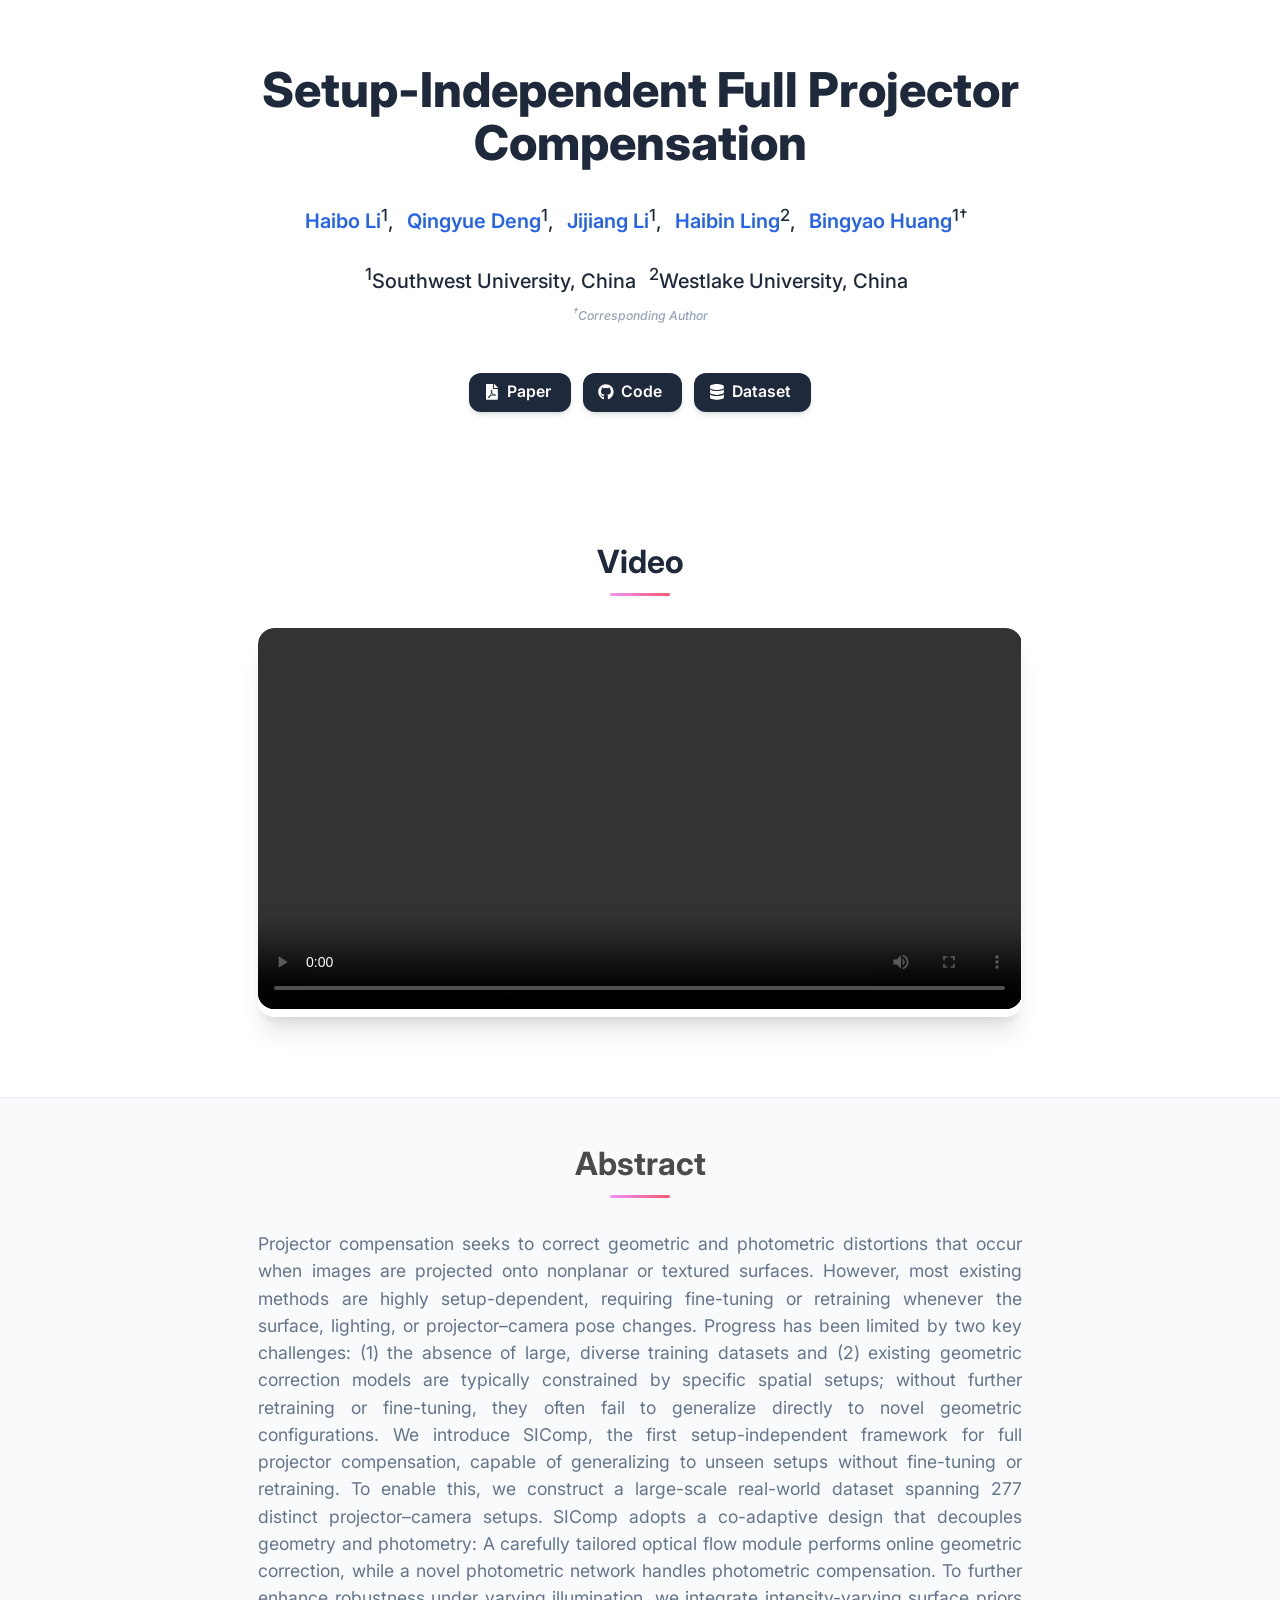
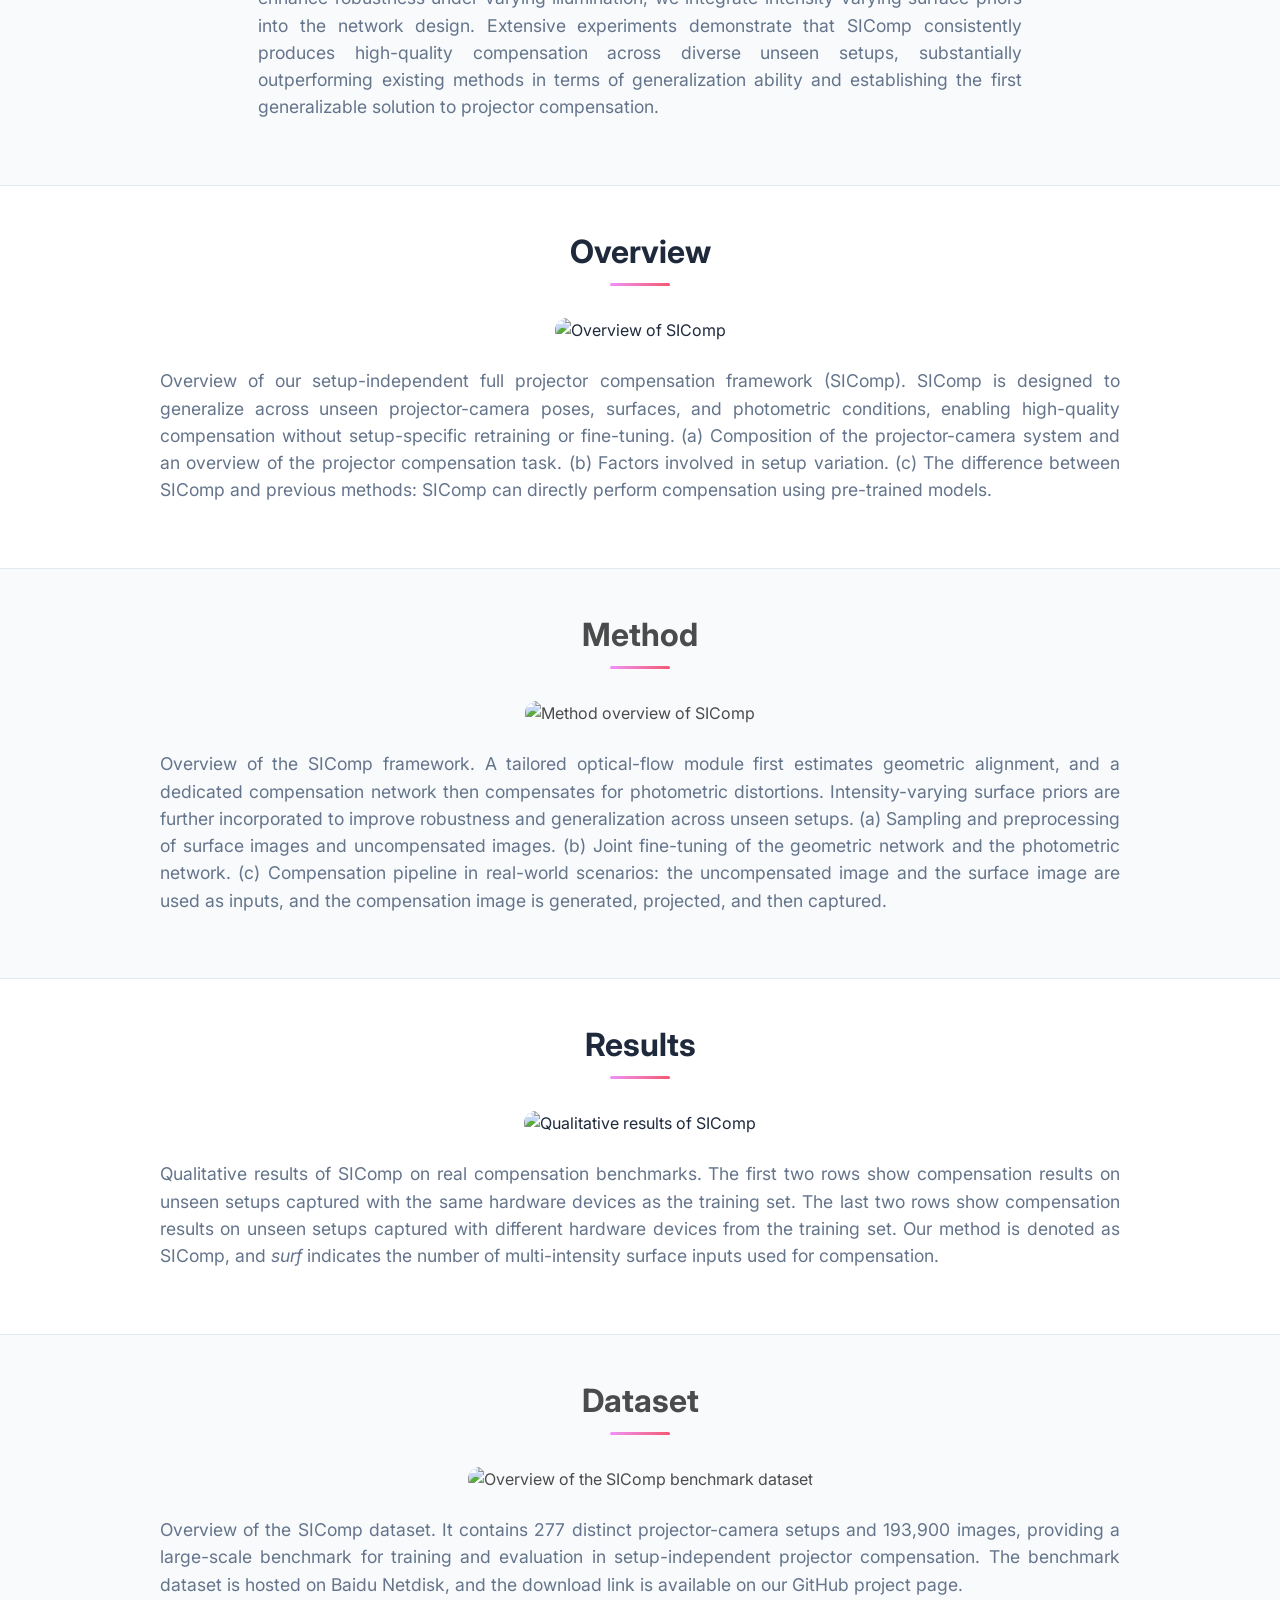
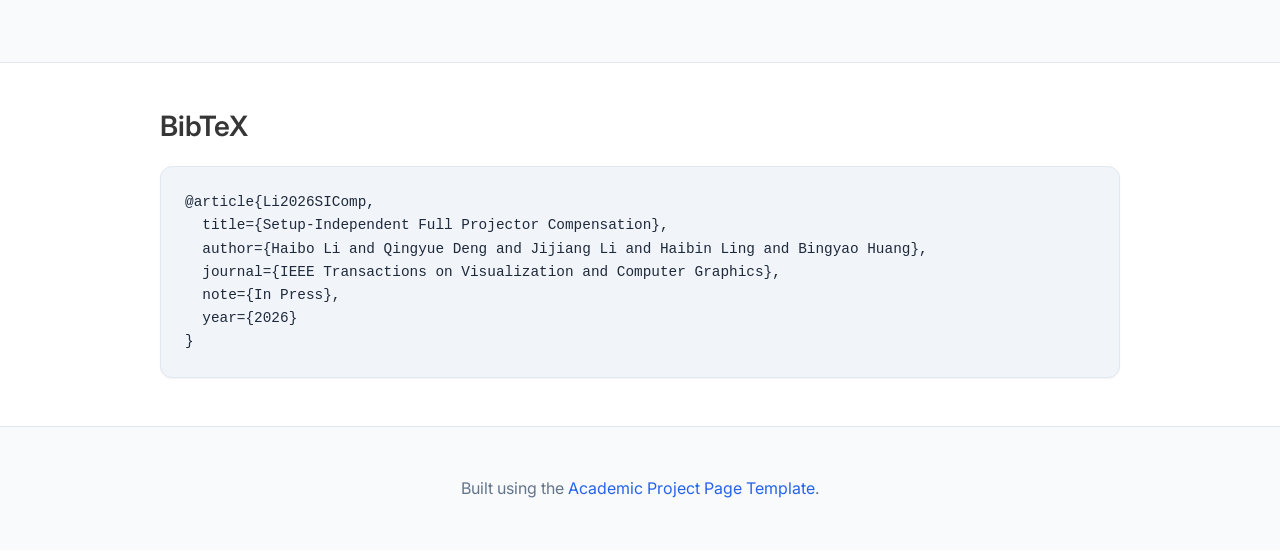
==== index.html @ 4dae4cf2 "Upload a video" ====
<!DOCTYPE html>
<html lang="en">
<head>
  <meta charset="utf-8">
  <meta name="viewport" content="width=device-width, initial-scale=1">
  <title>Setup-Independent Full Projector Compensation</title>
  
  <link rel="stylesheet" href="static/css/bulma.min.css">
  <link rel="stylesheet" href="static/css/index.css">
  <link rel="stylesheet" href="https://cdn.jsdelivr.net/gh/jpswalsh/academicons@1/css/academicons.min.css">
  <link href="https://fonts.googleapis.com/css2?family=Inter:wght@400;500;600;700;800&display=swap" rel="stylesheet">
  
  <script defer src="static/js/fontawesome.all.min.js"></script>
</head>
<body>

  <section class="hero">
    <div class="hero-body">
      <div class="container is-max-desktop">
        <div class="columns is-centered">
          <div class="column has-text-centered">
            <h1 class="title is-1 publication-title">Setup-Independent Full Projector Compensation</h1>
            
            <div class="is-size-5 publication-authors">
              <span class="author-block">
                <a href="https://orcid.org/0009-0006-9201-104X" target="_blank">Haibo Li</a><sup>1</sup>,
              </span>
              <span class="author-block">
                <a href="https://realqingyue.github.io/" target="_blank">Qingyue Deng</a><sup>1</sup>,
              </span>
              <span class="author-block">
                <a href="https://jijiangli.github.io/" target="_blank">Jijiang Li</a><sup>1</sup>,
              </span>
              <span class="author-block">
                <a href="https://haibinling.github.io/" target="_blank">Haibin Ling</a><sup>2</sup>,
              </span>
              <span class="author-block">
                <a href="https://bingyaohuang.github.io/" target="_blank">Bingyao Huang</a><sup>1†</sup>
              </span>
            </div>

            <div class="is-size-5 publication-authors">
              <span class="author-block"><sup>1</sup>Southwest University, China</span>
              <span class="author-block"><sup>2</sup>Westlake University, China</span>
              <span class="eql-cntrb"><small><br><sup>†</sup>Corresponding Author</small></span>
            </div>

            <div class="column has-text-centered">
              <div class="publication-links">
                <span class="link-block">
                  <a href="javascript:void(0)" class="external-link button is-normal is-rounded is-dark">
                    <span class="icon"><i class="fas fa-file-pdf"></i></span>
                    <span>Paper</span>
                  </a>
                </span>

                <span class="link-block">
                  <a href="https://github.com/hai-bo-li/SIComp" target="_blank" class="external-link button is-normal is-rounded is-dark">
                    <span class="icon"><i class="fab fa-github"></i></span>
                    <span>Code</span>
                  </a>
                </span>

                <span class="link-block">
                  <a href="https://pan.baidu.com/s/110cQsEBtPZjkQRMl1Yrnkw?pwd=1122" target="_blank" class="external-link button is-normal is-rounded is-dark">
                    <span class="icon"><i class="fas fa-database"></i></span>
                    <span>Dataset</span>
                  </a>
                </span>
              </div>
            </div>
          </div>
        </div>
      </div>
    </div>
  </section>

  <section class="section">
    <div class="container is-max-desktop">
      <div class="columns is-centered has-text-centered">
        <div class="column is-four-fifths">
          <h2 class="title is-3">Video</h2>
          <div class="publication-banner">
            <video controls playsinline preload="metadata">
              <source src="static/videos/Setup_Independent_Full_Projector_Compensation.mp4" type="video/mp4">
              Your browser does not support the video tag.
            </video>
          </div>
        </div>
      </div>
    </div>
  </section>

  <section class="section hero is-light">
    <div class="container is-max-desktop">
      <div class="columns is-centered has-text-centered">
        <div class="column is-four-fifths">
          <h2 class="title is-3">Abstract</h2>
          <div class="content has-text-justified">
            <p>
              Projector compensation seeks to correct geometric and photometric distortions that occur when images are projected onto nonplanar or textured surfaces. However, most existing methods are highly setup-dependent, requiring fine-tuning or retraining whenever the surface, lighting, or projector–camera pose changes. Progress has been limited by two key challenges: (1) the absence of large, diverse training datasets and (2) existing geometric correction models are typically constrained by specific spatial setups; without further retraining or fine-tuning, they often fail to generalize directly to novel geometric configurations. We introduce SIComp, the first setup-independent framework for full projector compensation, capable of generalizing to unseen setups without fine-tuning or retraining. To enable this, we construct a large-scale real-world dataset spanning 277 distinct projector–camera setups. SIComp adopts a co-adaptive design that decouples geometry and photometry: A carefully tailored optical flow module performs online geometric correction, while a novel photometric network handles photometric compensation. To further enhance robustness under varying illumination, we integrate intensity-varying surface priors into the network design. Extensive experiments demonstrate that SIComp consistently produces high-quality compensation across diverse unseen setups, substantially outperforming existing methods in terms of generalization ability and establishing the first generalizable solution to projector compensation.
            </p>
          </div>
        </div>
      </div>
    </div>
  </section>

  <section class="section">
    <div class="container is-max-desktop">
      <div class="columns is-centered has-text-centered">
        <div class="column is-full">
          <h2 class="title is-3">Overview</h2>
          <img src="static/images/teaser_01.png" alt="Overview of SIComp" style="width: 100%; height: auto; border-radius: 12px;">
          <div class="content has-text-justified" style="margin-top: 1.5rem;">
            <p>
              Overview of our setup-independent full projector compensation framework (SIComp). SIComp is designed to generalize across unseen projector-camera poses, surfaces, and photometric conditions, enabling high-quality compensation without setup-specific retraining or fine-tuning. (a) Composition of the projector-camera system and an overview of the projector compensation task. (b) Factors involved in setup variation. (c) The difference between SIComp and previous methods: SIComp can directly perform compensation using pre-trained models.
            </p>
          </div>
        </div>
      </div>
    </div>
  </section>

  <section class="section hero is-light">
    <div class="container is-max-desktop">
      <div class="columns is-centered has-text-centered">
        <div class="column is-full">
          <h2 class="title is-3">Method</h2>
          <img src="static/images/SIComp_01.png" alt="Method overview of SIComp" style="width: 100%; height: auto; border-radius: 12px;">
          <div class="content has-text-justified" style="margin-top: 1.5rem;">
            <p>
              Overview of the SIComp framework. A tailored optical-flow module first estimates geometric alignment, and a dedicated compensation network then compensates for photometric distortions. Intensity-varying surface priors are further incorporated to improve robustness and generalization across unseen setups. (a) Sampling and preprocessing of surface images and uncompensated images. (b) Joint fine-tuning of the geometric network and the photometric network. (c) Compensation pipeline in real-world scenarios: the uncompensated image and the surface image are used as inputs, and the compensation image is generated, projected, and then captured.
            </p>
          </div>
        </div>
      </div>
    </div>
  </section>

  <section class="section">
    <div class="container is-max-desktop">
      <div class="columns is-centered has-text-centered">
        <div class="column is-full">
          <h2 class="title is-3">Results</h2>
          <img src="static/images/real_compensation_results_01.png" alt="Qualitative results of SIComp" style="width: 100%; height: auto; border-radius: 12px;">
          <div class="content has-text-justified" style="margin-top: 1.5rem;">
            <p>
              Qualitative results of SIComp on real compensation benchmarks. The first two rows show compensation results on unseen setups captured with the same hardware devices as the training set. The last two rows show compensation results on unseen setups captured with different hardware devices from the training set. Our method is denoted as SIComp, and <em>surf</em> indicates the number of multi-intensity surface inputs used for compensation.
            </p>
          </div>
        </div>
      </div>
    </div>
  </section>

  <section class="section hero is-light">
    <div class="container is-max-desktop">
      <div class="columns is-centered has-text-centered">
        <div class="column is-full">
          <h2 class="title is-3">Dataset</h2>
          <img src="static/images/dataset_01.png" alt="Overview of the SIComp benchmark dataset" style="width: 100%; height: auto; border-radius: 12px;">
          <div class="content has-text-justified" style="margin-top: 1.5rem;">
            <p>
              Overview of the SIComp dataset. It contains 277 distinct projector-camera setups and 193,900 images, providing a large-scale benchmark for training and evaluation in setup-independent projector compensation. The benchmark dataset is hosted on Baidu Netdisk, and the download link is available on our GitHub project page.
            </p>
          </div>
        </div>
      </div>
    </div>
  </section>

  <section class="section" id="BibTeX">
    <div class="container is-max-desktop content">
      <h2 class="title">BibTeX</h2>
      <pre><code>@article{Li2026SIComp,
  title={Setup-Independent Full Projector Compensation},
  author={Haibo Li and Qingyue Deng and Jijiang Li and Haibin Ling and Bingyao Huang},
  journal={IEEE Transactions on Visualization and Computer Graphics},
  note={In Press},
  year={2026}
}</code></pre>
    </div>
  </section>

  <footer class="footer">
    <div class="container">
      <div class="content has-text-centered">
        <p>Built using the <a href="https://github.com/eliahuhorwitz/Academic-project-page-template">Academic Project Page Template</a>.</p>
      </div>
    </div>
  </footer>

</body>
</html>
---- static/css/index.css ----
/* Modern CSS Variables for consistent theming */
:root {
  --primary-color: #2563eb;
  --primary-hover: #1d4ed8;
  --secondary-color: #64748b;
  --accent-color: #0ea5e9;
  --text-primary: #1e293b;
  --text-secondary: #64748b;
  --text-light: #94a3b8;
  --background-primary: #ffffff;
  --background-secondary: #f8fafc;
  --background-accent: #f1f5f9;
  --border-color: #e2e8f0;
  --shadow-sm: 0 1px 2px 0 rgb(0 0 0 / 0.05);
  --shadow-md: 0 4px 6px -1px rgb(0 0 0 / 0.1), 0 2px 4px -2px rgb(0 0 0 / 0.1);
  --shadow-lg: 0 10px 15px -3px rgb(0 0 0 / 0.1), 0 4px 6px -4px rgb(0 0 0 / 0.1);
  --shadow-xl: 0 20px 25px -5px rgb(0 0 0 / 0.1), 0 8px 10px -6px rgb(0 0 0 / 0.1);
  --gradient-primary: linear-gradient(135deg, #667eea 0%, #764ba2 100%);
  --gradient-accent: linear-gradient(135deg, #f093fb 0%, #f5576c 100%);
  --gradient-subtle: linear-gradient(135deg, #ffecd2 0%, #fcb69f 100%);
  --border-radius: 12px;
  --border-radius-lg: 16px;
  --transition: all 0.3s cubic-bezier(0.4, 0, 0.2, 1);
}

/* Smooth scrolling for better UX */
html {
  scroll-behavior: smooth;
}

body {
  font-family: 'Inter', 'Segoe UI', -apple-system, BlinkMacSystemFont, sans-serif;
  color: var(--text-primary);
  line-height: 1.6;
  font-size: 16px;
  background-color: var(--background-primary);
  -webkit-font-smoothing: antialiased;
  -moz-osx-font-smoothing: grayscale;
}


/* Modern Button Styles */
.button {
  border-radius: var(--border-radius) !important;
  font-weight: 600 !important;
  transition: var(--transition) !important;
  border: 2px solid transparent !important;
  position: relative;
  overflow: hidden;
}

.button.is-dark {
  background: var(--text-primary) !important;
  border: none !important;
  color: white !important;
  box-shadow: var(--shadow-md);
}

.button.is-dark:hover {
  transform: translateY(-2px);
  box-shadow: var(--shadow-lg);
  background: var(--primary-color) !important;
}

.button.is-dark:active {
  transform: translateY(0);
  box-shadow: var(--shadow-md);
}

.footer .icon-link {
    font-size: 25px;
    color: var(--text-secondary);
    transition: var(--transition);
}

.footer .icon-link:hover {
    color: var(--primary-color);
    transform: translateY(-2px);
}

.link-block a {
    margin: 8px 4px;
}

.dnerf {
  font-variant: small-caps;
}


/* Hero Section Modernization */
.hero {
  position: relative;
  overflow: hidden;
}

.hero.is-light {
  background: var(--background-secondary);
  border-top: 1px solid var(--border-color);
  border-bottom: 1px solid var(--border-color);
}

.hero-body {
  padding: 4rem 1.5rem;
}

.teaser .hero-body {
  padding-top: 2rem;
  padding-bottom: 4rem;
}

.teaser {
  font-family: 'Inter', sans-serif;
}


/* Publication Content Styling */
.publication-title {
    font-family: 'Inter', sans-serif !important;
    font-weight: 800 !important;
    color: var(--text-primary) !important;
    margin-bottom: 2rem !important;
    line-height: 1.1 !important;
}

.publication-banner {
  max-height: 70vh;
  border-radius: var(--border-radius-lg);
  overflow: hidden;
  box-shadow: var(--shadow-xl);
  margin: 2rem 0;
}

.publication-banner video {
  position: relative;
  left: auto;
  top: auto;
  transform: none;
  object-fit: cover;
  width: 100%;
  height: 100%;
  border-radius: var(--border-radius-lg);
}

.publication-header .hero-body {
  padding: 6rem 1.5rem 4rem;
}

.publication-authors {
    font-family: 'Inter', sans-serif !important;
    font-weight: 500;
    margin-bottom: 1.5rem;
}

.publication-venue {
    color: var(--text-secondary);
    width: fit-content;
    font-weight: 600;
    background: var(--background-accent);
    padding: 0.5rem 1rem;
    border-radius: var(--border-radius);
    margin-top: 1rem;
    display: inline-block;
}

.publication-awards {
    color: #ef4444;
    width: fit-content;
    font-weight: 700;
    background: linear-gradient(135deg, #fef2f2, #fee2e2);
    padding: 0.5rem 1rem;
    border-radius: var(--border-radius);
    border-left: 4px solid #ef4444;
    margin-top: 1rem;
}

.publication-authors a {
   color: var(--primary-color) !important;
   text-decoration: none;
   font-weight: 600;
   transition: var(--transition);
   position: relative;
}

.publication-authors a::after {
    content: '';
    position: absolute;
    width: 0;
    height: 2px;
    bottom: -2px;
    left: 0;
    background: var(--gradient-accent);
    transition: var(--transition);
}

.publication-authors a:hover::after {
    width: 100%;
}

.publication-authors a:hover {
    color: var(--primary-hover) !important;
}

.author-block {
  display: inline-block;
  margin-right: 0.5rem;
}

.publication-banner img {
  border-radius: var(--border-radius-lg);
  box-shadow: var(--shadow-lg);
  transition: var(--transition);
}

.publication-banner img:hover {
  transform: scale(1.02);
  box-shadow: var(--shadow-xl);
}

/* Modern Video and Carousel Styling */
.publication-video {
    position: relative;
    width: 100%;
    height: 0;
    padding-bottom: 56.25%;
    overflow: hidden;
    border-radius: var(--border-radius-lg) !important;
    box-shadow: var(--shadow-xl);
    transition: var(--transition);
}

.publication-video:hover {
    transform: translateY(-4px);
    box-shadow: var(--shadow-xl);
}

.publication-video iframe {
    position: absolute;
    top: 0;
    left: 0;
    width: 100%;
    height: 100%;
    border-radius: var(--border-radius-lg);
}

.publication-body img {
  border-radius: var(--border-radius);
  box-shadow: var(--shadow-md);
  transition: var(--transition);
}

.publication-body img:hover {
  transform: translateY(-2px);
  box-shadow: var(--shadow-lg);
}

.results-carousel {
  overflow: hidden;
  padding: 1rem 0;
}

.results-carousel .item {
  margin: 1rem;
  overflow: hidden;
  padding: 1.5rem;
  font-size: 0;
  background: var(--background-primary);
  border-radius: var(--border-radius-lg);
  box-shadow: var(--shadow-md);
  transition: var(--transition);
  border: 1px solid var(--border-color);
}

.results-carousel .item:hover {
  transform: translateY(-4px);
  box-shadow: var(--shadow-lg);
}

.results-carousel .item img,
.results-carousel video {
  margin: 0;
  border-radius: var(--border-radius);
  width: 100%;
  height: auto;
}

.results-carousel .subtitle {
  font-size: 1rem !important;
  color: var(--text-secondary);
  margin-top: 1rem;
  font-weight: 500;
}

/* Pagination and Misc Improvements */
.slider-pagination .slider-page {
  background: var(--primary-color);
  border-radius: 50%;
  transition: var(--transition);
}

.slider-pagination .slider-page.is-active {
  background: var(--primary-hover);
  transform: scale(1.2);
}

.eql-cntrb { 
  font-size: 0.875rem;
  color: var(--text-light);
  font-style: italic;
}

/* Section Titles */
.title.is-3 {
  font-family: 'Inter', sans-serif !important;
  font-weight: 700 !important;
  color: var(--text-primary);
  margin-bottom: 2rem !important;
  position: relative;
  padding-bottom: 1rem;
}

.title.is-3::after {
  content: '';
  position: absolute;
  bottom: 0;
  left: 50%;
  transform: translateX(-50%);
  width: 60px;
  height: 3px;
  background: var(--gradient-accent);
  border-radius: 2px;
}

/* Content Improvements */
.content.has-text-justified {
  font-size: 1.1rem;
  line-height: 1.55;
  color: var(--text-secondary);
}

.content.has-text-justified p {
  margin-bottom: 1rem;
}

/* Footer Improvements */
.footer {
  background: var(--background-secondary);
  border-top: 1px solid var(--border-color);
  padding: 3rem 1.5rem;
}

.footer .content {
  color: var(--text-secondary);
  line-height: 1.7;
}

.footer a {
  color: var(--primary-color);
  text-decoration: none;
  transition: var(--transition);
}

.footer a:hover {
  color: var(--primary-hover);
  text-decoration: underline;
}

/* BibTeX Styling */
pre {
  background: var(--background-accent) !important;
  border: 1px solid var(--border-color) !important;
  border-radius: var(--border-radius) !important;
  padding: 1.5rem !important;
  font-size: 0.9rem !important;
  overflow-x: auto;
  box-shadow: var(--shadow-sm);
}

code {
  background: var(--background-accent) !important;
  color: var(--text-primary) !important;
  font-family: 'SF Mono', 'Monaco', 'Cascadia Code', 'Roboto Mono', monospace !important;
}

/* BibTeX Section Improvements */
.bibtex-header {
  display: flex;
  justify-content: space-between;
  align-items: center;
  margin-bottom: 1rem;
}

.copy-bibtex-btn {
  background: var(--primary-color);
  color: white;
  border: none;
  border-radius: var(--border-radius);
  padding: 0.75rem 1rem;
  font-size: 0.9rem;
  font-weight: 600;
  cursor: pointer;
  transition: var(--transition);
  display: inline-flex;
  align-items: center;
  gap: 0.5rem;
}

.copy-bibtex-btn:hover {
  background: var(--primary-hover);
  transform: translateY(-2px);
  box-shadow: var(--shadow-md);
}

.copy-bibtex-btn.copied {
  background: #10b981;
}

.copy-bibtex-btn.copied .copy-text::after {
  content: "ied!";
}

/* Scroll to Top Button */
.scroll-to-top {
  position: fixed;
  bottom: 2rem;
  right: 2rem;
  width: 50px;
  height: 50px;
  background: var(--primary-color);
  color: white;
  border: none;
  border-radius: 50%;
  cursor: pointer;
  opacity: 0;
  visibility: hidden;
  transition: var(--transition);
  z-index: 999;
  display: flex;
  align-items: center;
  justify-content: center;
  font-size: 1.2rem;
  box-shadow: var(--shadow-lg);
}

.scroll-to-top:hover {
  background: var(--primary-hover);
  transform: translateY(-3px);
  box-shadow: var(--shadow-xl);
}

.scroll-to-top.visible {
  opacity: 1;
  visibility: visible;
}


/* More Works Dropdown */
.more-works-container {
  position: fixed;
  top: 2rem;
  right: 2rem;
  z-index: 1000;
}

.more-works-btn {
  background: var(--background-primary);
  color: var(--text-primary);
  border: 2px solid var(--border-color);
  border-radius: var(--border-radius-lg);
  padding: 0.75rem 1.25rem;
  font-weight: 600;
  font-size: 0.9rem;
  box-shadow: var(--shadow-md);
  transition: var(--transition);
  cursor: pointer;
  text-decoration: none;
  display: inline-flex;
  align-items: center;
  gap: 0.5rem;
  font-family: 'Inter', sans-serif;
}

.more-works-btn:hover {
  transform: translateY(-2px);
  box-shadow: var(--shadow-lg);
  background: var(--background-secondary);
  border-color: var(--primary-color);
}

.more-works-btn .dropdown-arrow {
  transition: var(--transition);
  font-size: 0.8rem;
}

.more-works-btn.active .dropdown-arrow {
  transform: rotate(180deg);
}

.more-works-dropdown {
  position: absolute;
  top: calc(100% + 0.5rem);
  right: 0;
  width: 400px;
  max-width: 90vw;
  background: var(--background-primary);
  border: 1px solid var(--border-color);
  border-radius: var(--border-radius-lg);
  box-shadow: var(--shadow-xl);
  opacity: 0;
  visibility: hidden;
  transform: translateY(-10px);
  transition: var(--transition);
  max-height: 70vh;
  overflow-y: auto;
}

.more-works-dropdown.show {
  opacity: 1;
  visibility: visible;
  transform: translateY(0);
}

.dropdown-header {
  display: flex;
  justify-content: space-between;
  align-items: center;
  padding: 1.5rem 1.5rem 1rem;
  border-bottom: 1px solid var(--border-color);
}

.dropdown-header h4 {
  margin: 0;
  font-size: 1.1rem;
  font-weight: 700;
  color: var(--text-primary);
}

.close-btn {
  background: none;
  border: none;
  color: var(--text-secondary);
  cursor: pointer;
  padding: 0.5rem;
  border-radius: var(--border-radius);
  transition: var(--transition);
}

.close-btn:hover {
  background: var(--background-accent);
  color: var(--text-primary);
}

.works-list {
  padding: 1rem;
}

.work-item {
  display: flex;
  align-items: flex-start;
  justify-content: space-between;
  padding: 1rem;
  border-radius: var(--border-radius);
  text-decoration: none;
  color: inherit;
  transition: var(--transition);
  margin-bottom: 0.5rem;
}

.work-item:hover {
  background: var(--background-accent);
  transform: translateX(4px);
}

.work-info h5 {
  margin: 0 0 0.5rem 0;
  font-size: 1rem;
  font-weight: 500;
  color: var(--text-primary);
}

.work-info p {
  margin: 0 0 0.5rem 0;
  font-size: 0.9rem;
  color: var(--text-secondary);
  line-height: 1.4;
}

.work-venue {
  font-size: 0.8rem;
  color: var(--text-light);
  font-style: italic;
}

.work-item .fas {
  color: var(--text-light);
  font-size: 0.9rem;
  margin-top: 0.2rem;
  flex-shrink: 0;
}


/* Mobile Responsive Improvements */
@media screen and (max-width: 768px) {
  .hero-body {
    padding: 2rem 1rem;
  }
  
  .publication-header .hero-body {
    padding: 3rem 1rem 2rem;
  }
  
  .publication-title {
    font-size: 2.5rem !important;
    line-height: 1.2 !important;
    margin-bottom: 1.5rem !important;
  }
  
  .publication-authors {
    font-size: 1rem !important;
  }
  
  .button {
    margin: 0.25rem !important;
    font-size: 0.875rem !important;
    padding: 0.75rem 1rem !important;
  }
  
  .more-works-container {
    bottom: 2rem;
    right: 1rem;
    top: auto;
  }
  
  .more-works-btn {
    padding: 0.6rem 1rem;
    font-size: 0.8rem;
  }
  
  .more-works-dropdown {
    width: calc(100vw - 2rem);
    right: -1rem;
    bottom: calc(100% + 0.5rem);
    top: auto;
  }
  
  .results-carousel .item {
    margin: 0.5rem;
    padding: 1rem;
  }
  
  .teaser .hero-body {
    padding: 1rem;
  }
  
  .content.has-text-justified {
    font-size: 1rem;
  }
}

@media screen and (max-width: 480px) {
  .publication-title {
    font-size: 2rem !important;
  }
  
  .hero-body {
    padding: 1.5rem 0.75rem;
  }
  
  .more-works-container {
    position: fixed;
    bottom: 2rem;
    right: 1rem;
    z-index: 1000;
  }
  
  .more-works-btn {
    padding: 0.5rem 0.75rem;
    font-size: 0.75rem;
  }
  
  .more-works-dropdown {
    position: absolute;
    bottom: calc(100% + 0.5rem);
    right: 0;
    width: calc(100vw - 2rem);
    max-width: 90vw;
  }
  
  .link-block {
    display: block;
    margin-bottom: 0.5rem;
  }
  
  .button {
    width: 100%;
    justify-content: center;
  }
}

/* Tablet Responsive */
@media screen and (min-width: 769px) and (max-width: 1024px) {
  .hero-body {
    padding: 3rem 2rem;
  }
  
  .publication-header .hero-body {
    padding: 4rem 2rem 3rem;
  }
}

/* Animation for page load */
@keyframes fadeInUp {
  from {
    opacity: 0;
    transform: translateY(30px);
  }
  to {
    opacity: 1;
    transform: translateY(0);
  }
}

.hero, .section {
  animation: fadeInUp 0.6s ease-out;
}

/* Improved focus states for accessibility */
.button:focus,
.related-works-btn:focus,
a:focus {
  outline: 2px solid var(--primary-color);
  outline-offset: 2px;
}


/* Print styles */
@media print {
  .more-works-container {
    display: none;
  }
  
  .hero, .section {
    animation: none;
  }
  
  .button {
    background: transparent !important;
    color: var(--text-primary) !important;
    box-shadow: none !important;
  }
}
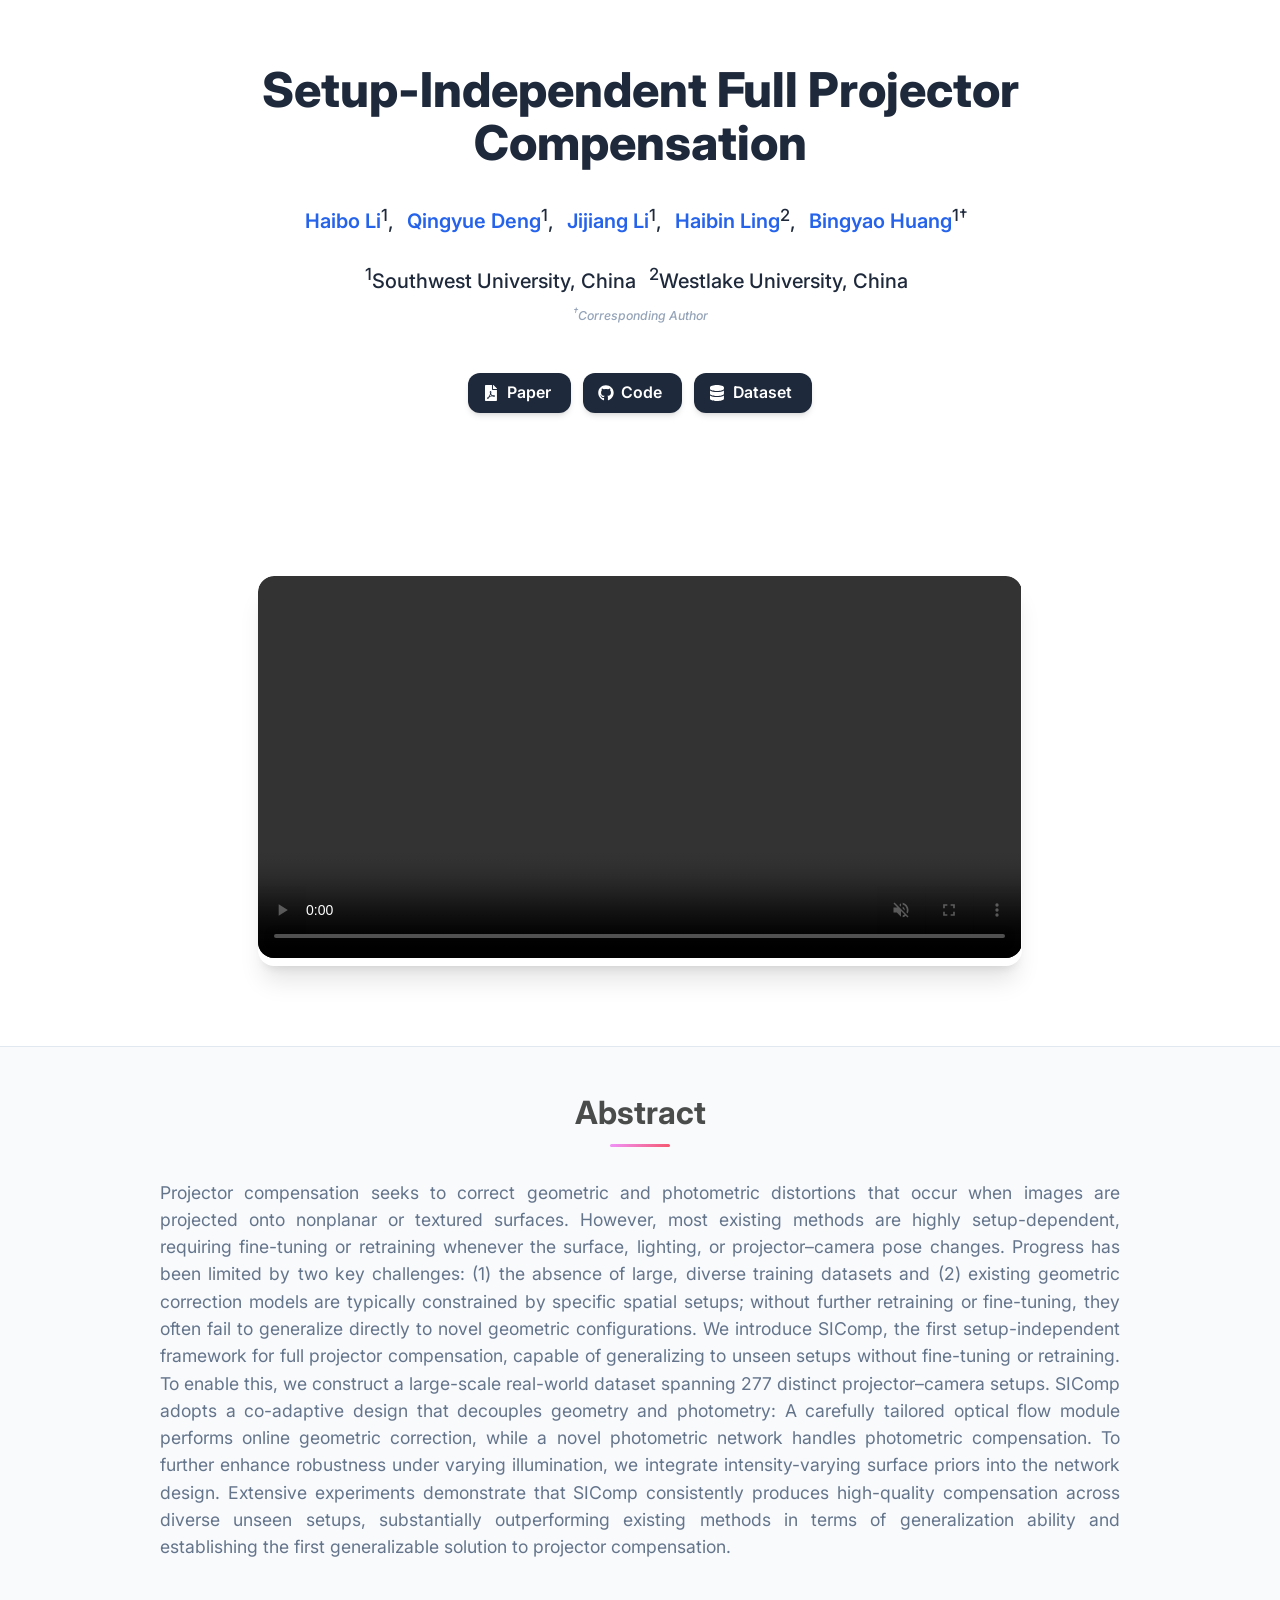
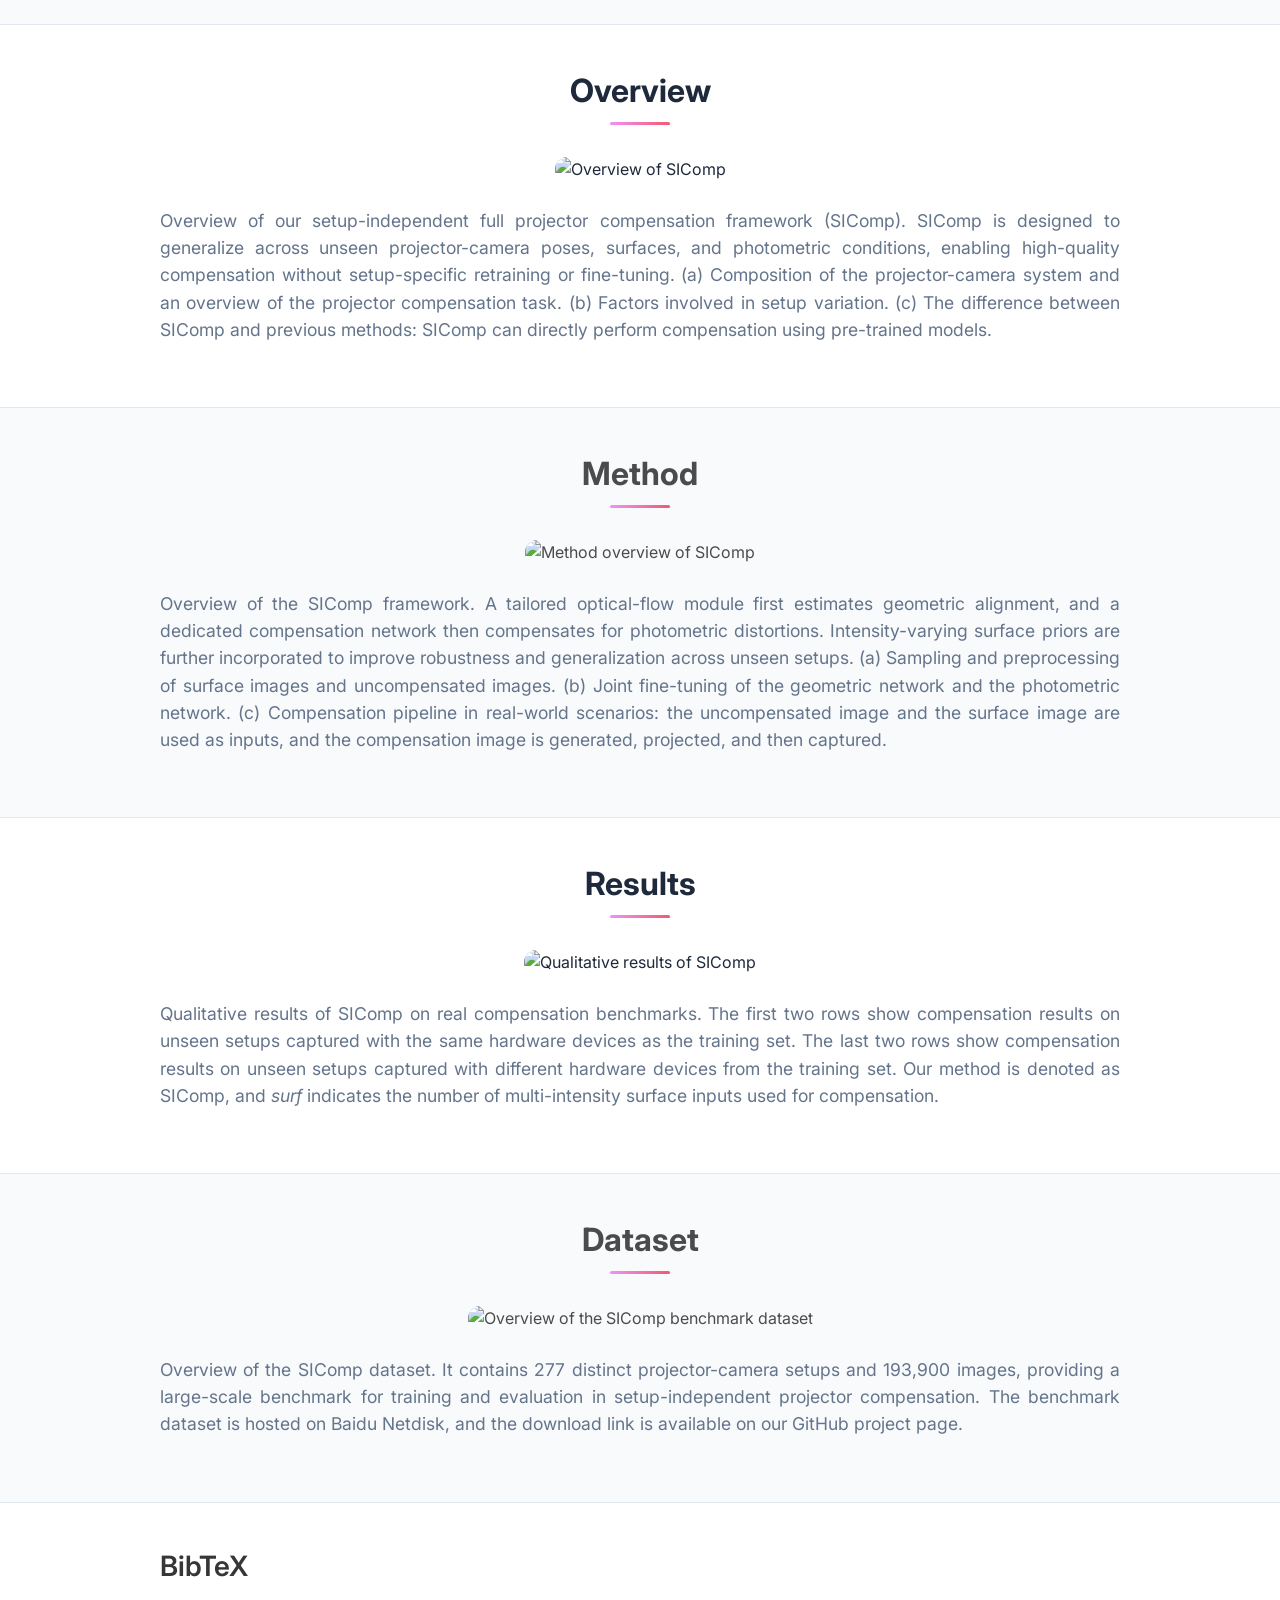
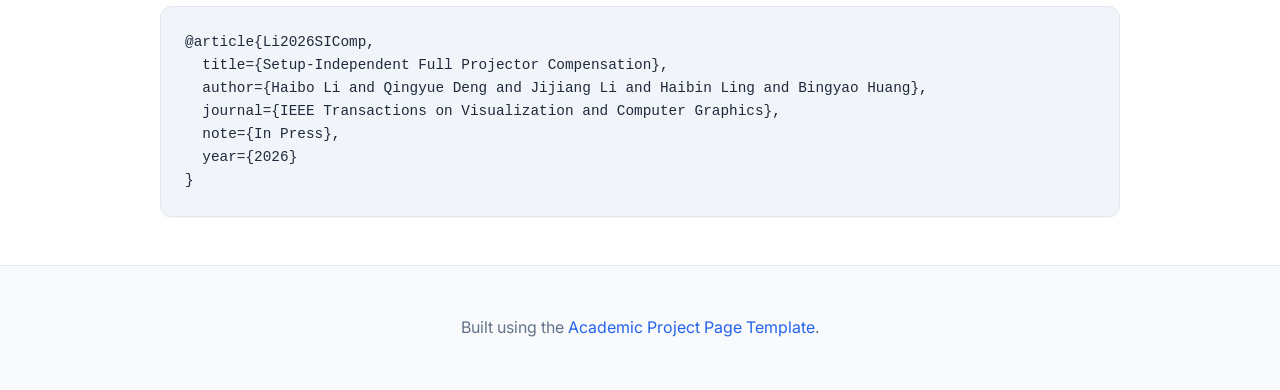
==== commit 8ec94afd: "Update index.html" ====
--- a/index.html
+++ b/index.html
@@ -79,9 +79,8 @@
     <div class="container is-max-desktop">
       <div class="columns is-centered has-text-centered">
         <div class="column is-four-fifths">
-          <h2 class="title is-3">Video</h2>
           <div class="publication-banner">
-            <video controls playsinline preload="metadata">
+            <video controls autoplay muted loop playsinline preload="metadata">
               <source src="static/videos/Setup_Independent_Full_Projector_Compensation.mp4" type="video/mp4">
               Your browser does not support the video tag.
             </video>
@@ -94,7 +93,7 @@
   <section class="section hero is-light">
     <div class="container is-max-desktop">
       <div class="columns is-centered has-text-centered">
-        <div class="column is-four-fifths">
+        <div class="column is-full">
           <h2 class="title is-3">Abstract</h2>
           <div class="content has-text-justified">
             <p>
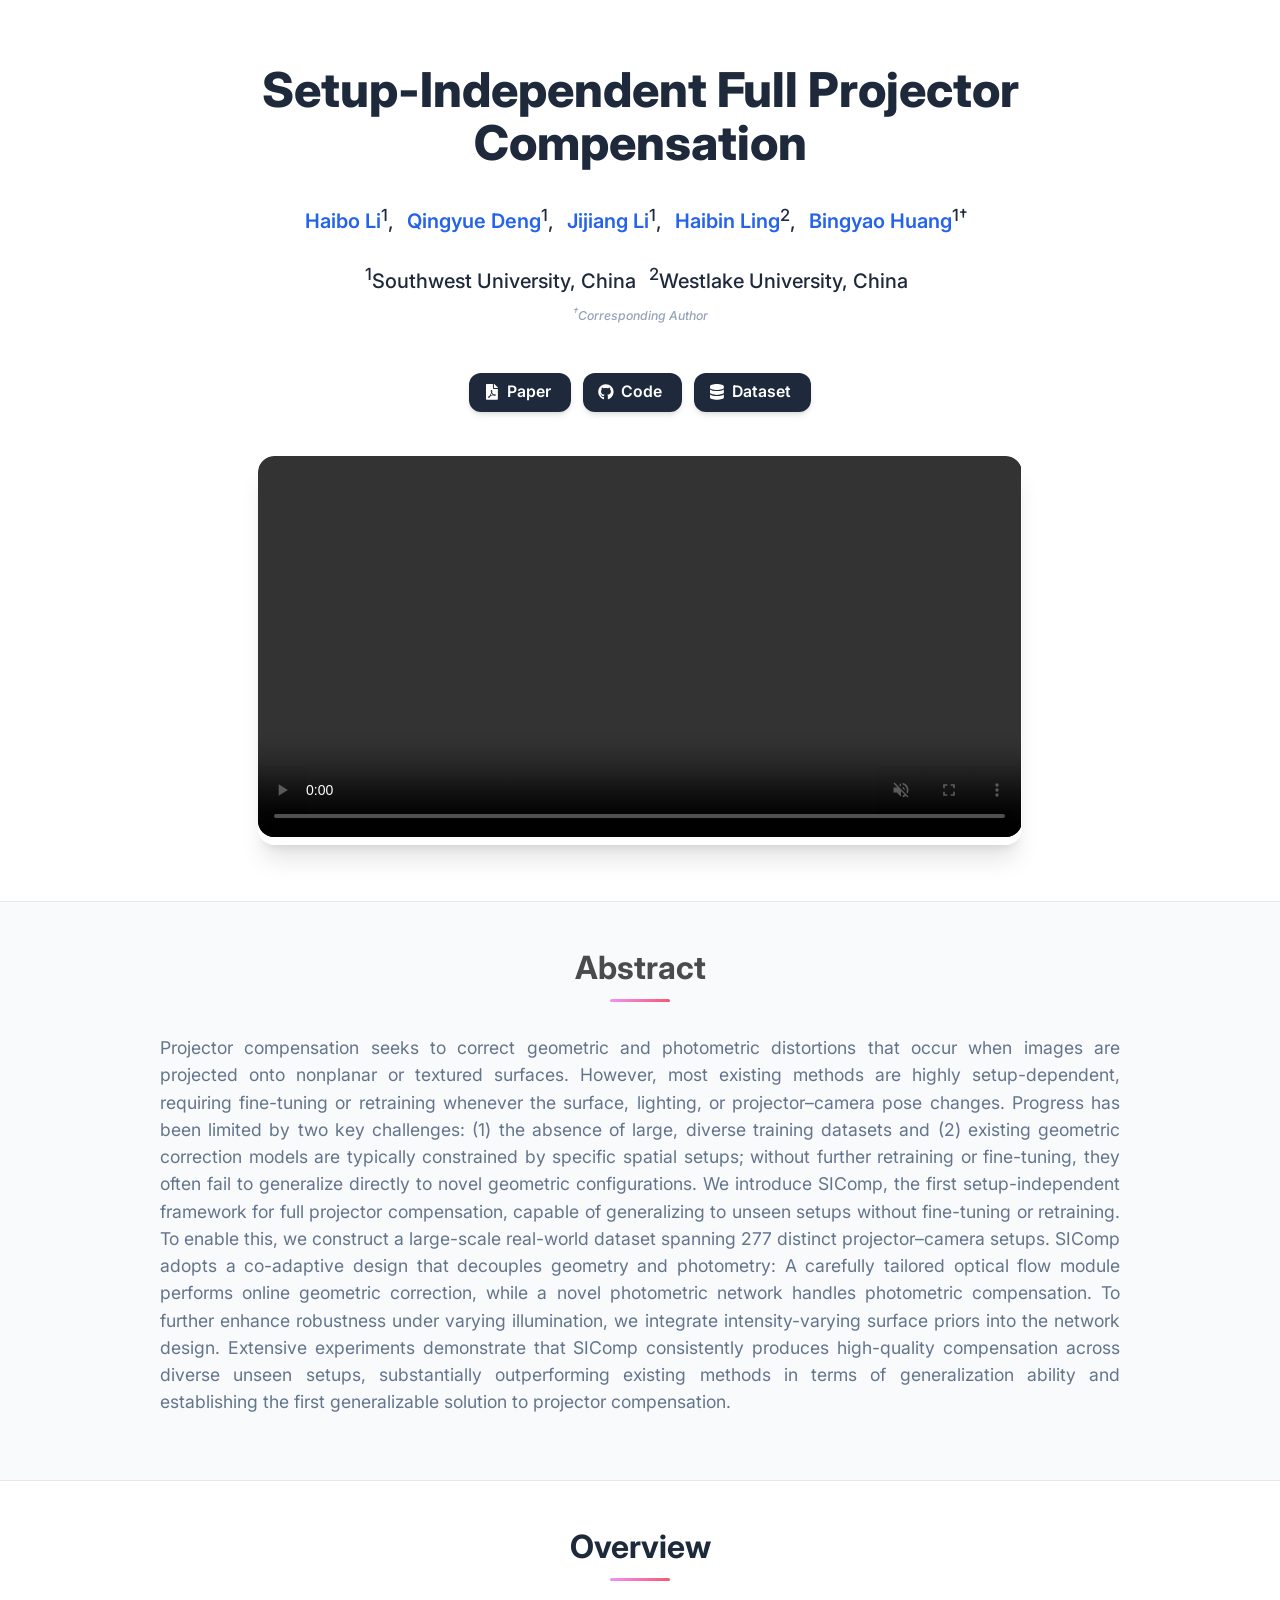
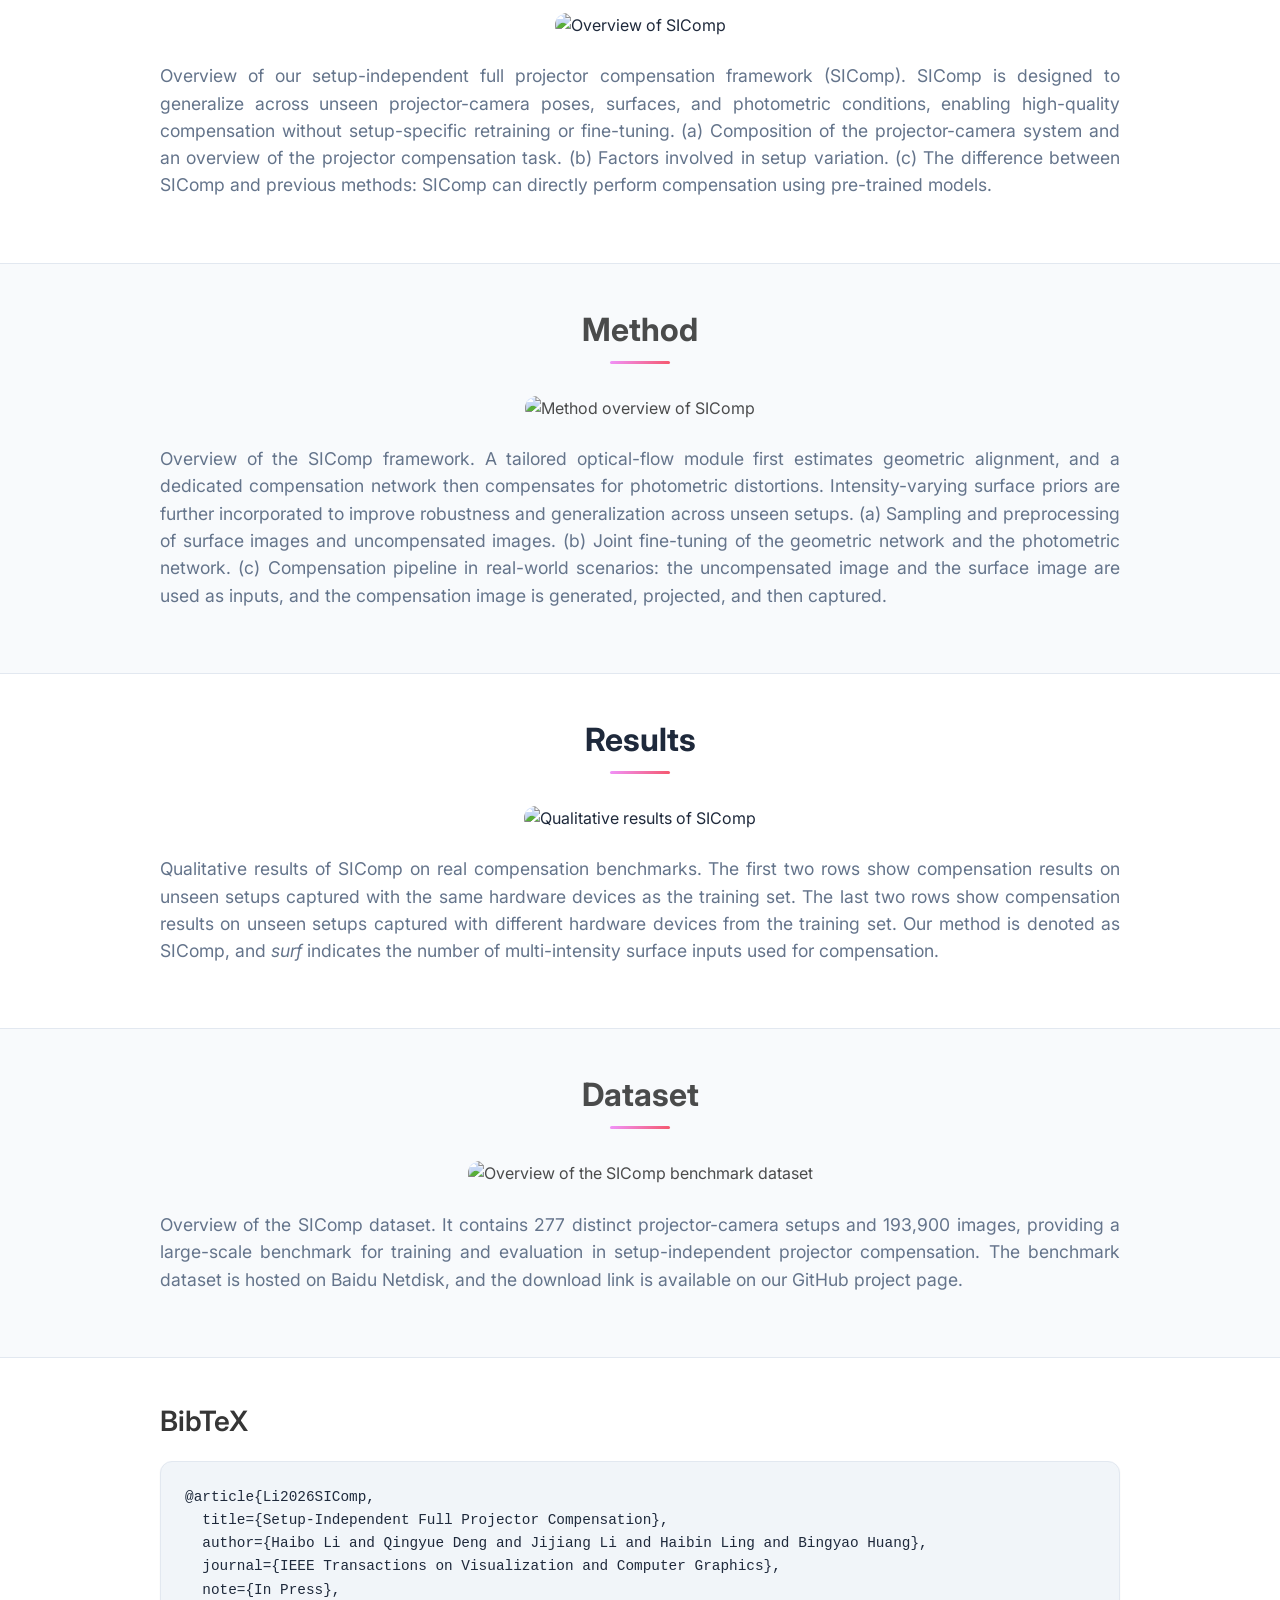
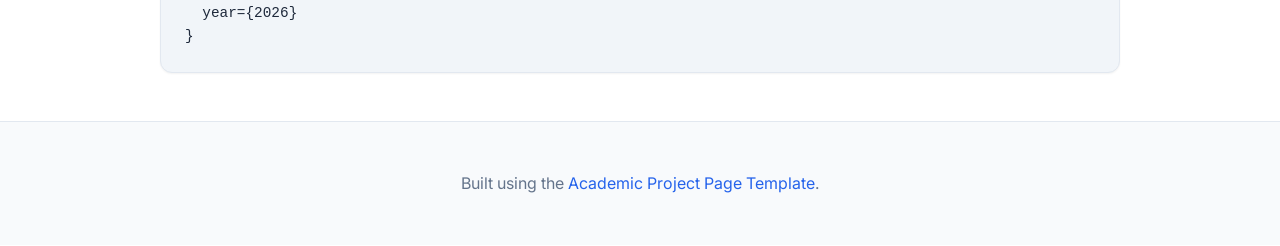
==== commit 486ec802: "padding" ====
--- a/index.html
+++ b/index.html
@@ -75,7 +75,7 @@
     </div>
   </section>
 
-  <section class="section">
+  <section class="section intro-video-section">
     <div class="container is-max-desktop">
       <div class="columns is-centered has-text-centered">
         <div class="column is-four-fifths">
--- a/static/css/index.css
+++ b/static/css/index.css
@@ -103,6 +103,10 @@
   padding: 4rem 1.5rem;
 }
 
+body > .hero:first-of-type .hero-body {
+  padding-bottom: 1.25rem;
+}
+
 .teaser .hero-body {
   padding-top: 2rem;
   padding-bottom: 4rem;
@@ -139,6 +143,15 @@
   width: 100%;
   height: 100%;
   border-radius: var(--border-radius-lg);
+}
+
+.intro-video-section {
+  padding-top: 0.25rem !important;
+}
+
+.intro-video-section .publication-banner {
+  margin-top: 0;
+  margin-bottom: 0.5rem;
 }
 
 .publication-header .hero-body {
@@ -748,5 +761,3 @@
     box-shadow: none !important;
   }
 }
-
-
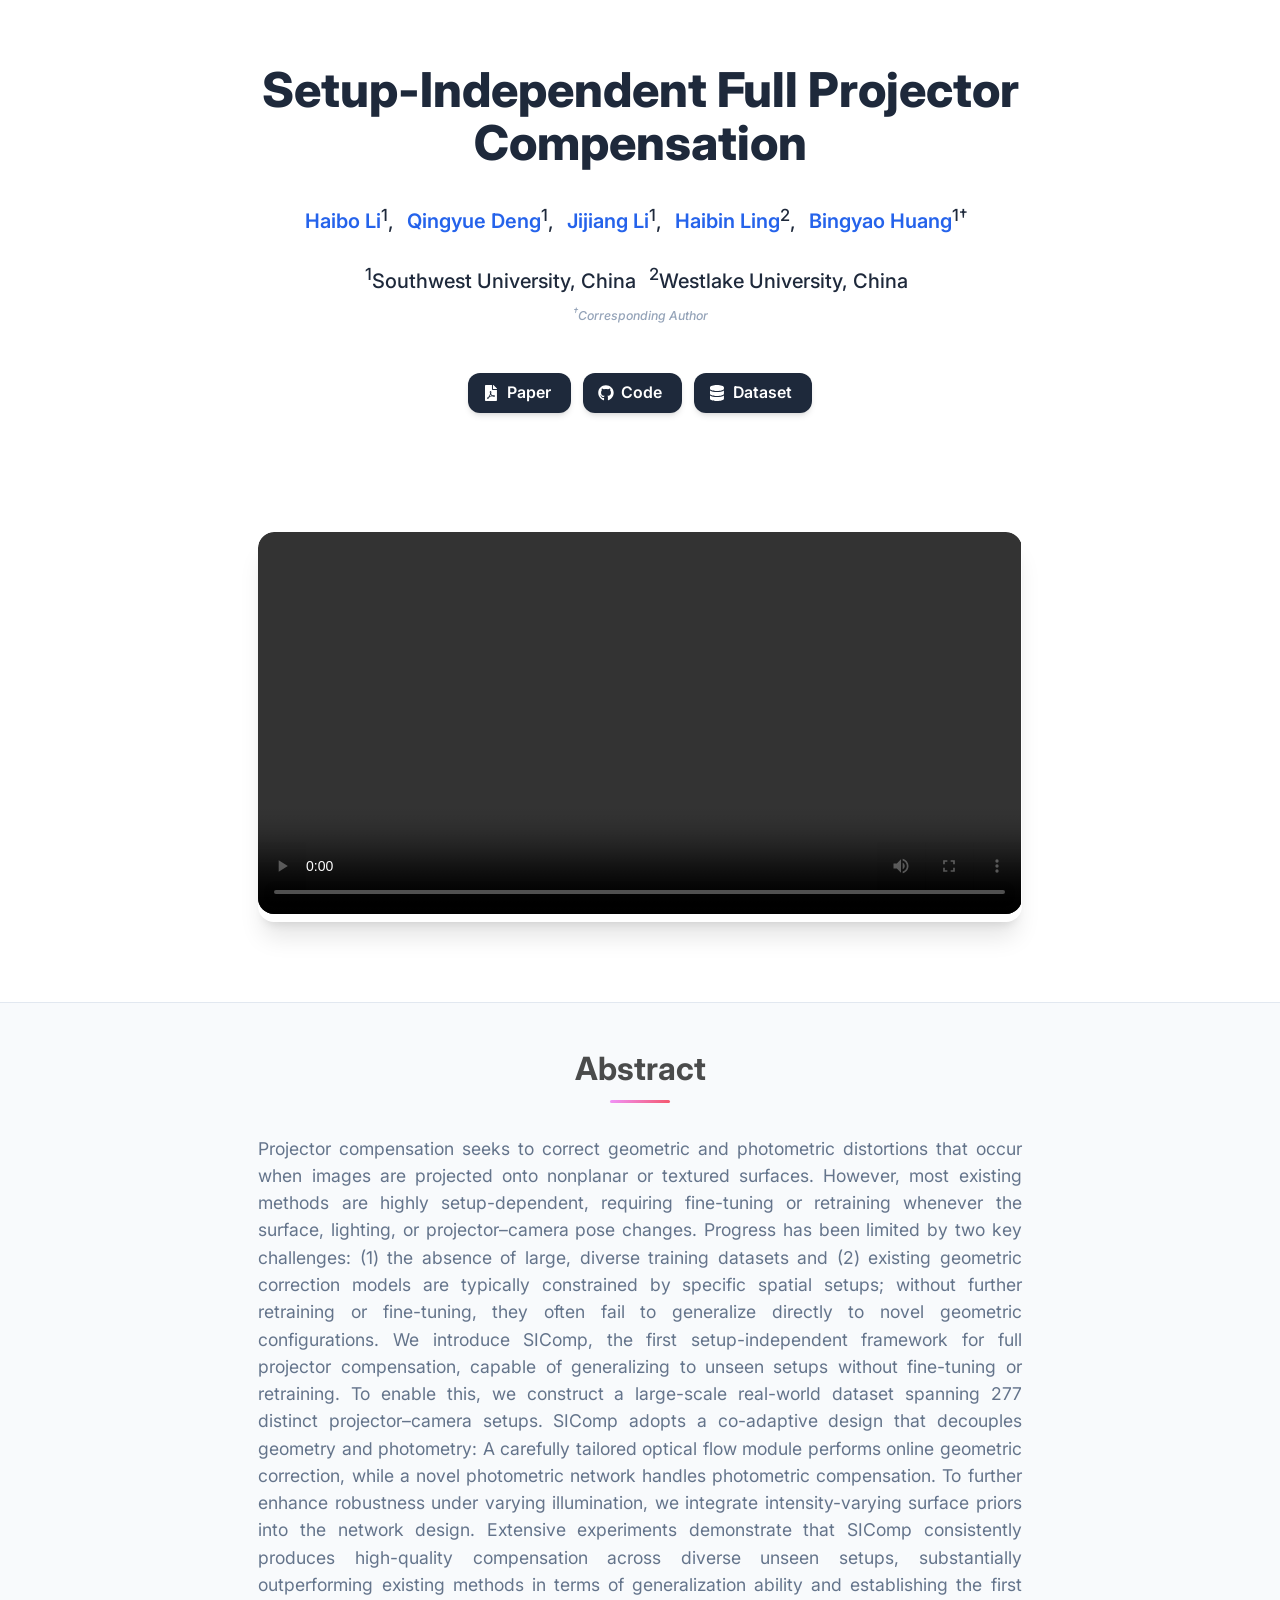
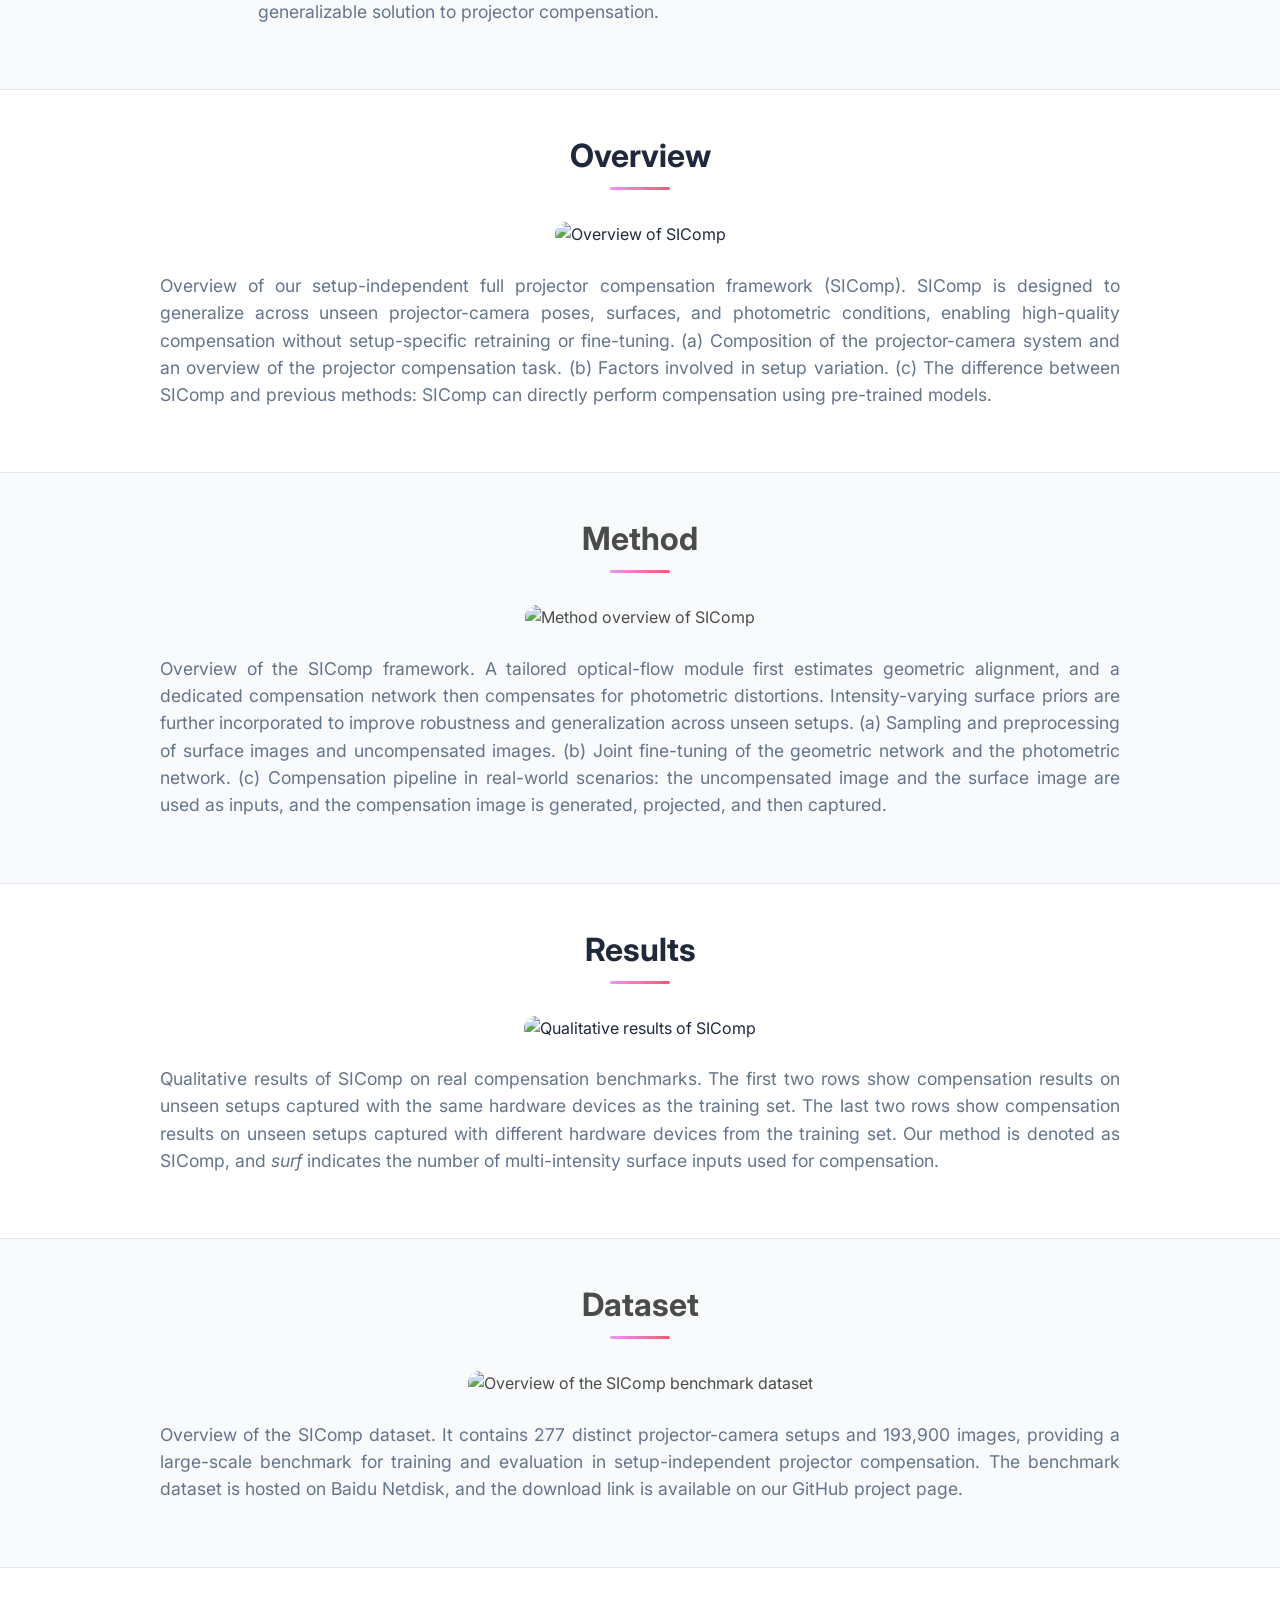
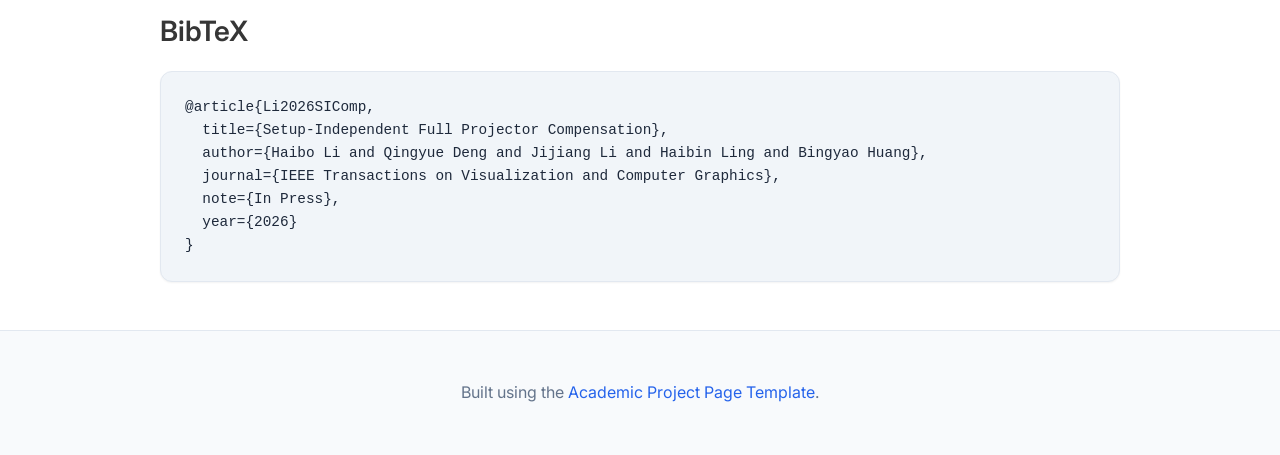
==== commit c8619a67: "Update index.html" ====
--- a/index.html
+++ b/index.html
@@ -75,12 +75,12 @@
     </div>
   </section>
 
-  <section class="section intro-video-section">
+  <section class="section">
     <div class="container is-max-desktop">
       <div class="columns is-centered has-text-centered">
         <div class="column is-four-fifths">
           <div class="publication-banner">
-            <video controls autoplay muted loop playsinline preload="metadata">
+            <video controls playsinline preload="metadata">
               <source src="static/videos/Setup_Independent_Full_Projector_Compensation.mp4" type="video/mp4">
               Your browser does not support the video tag.
             </video>
@@ -93,7 +93,7 @@
   <section class="section hero is-light">
     <div class="container is-max-desktop">
       <div class="columns is-centered has-text-centered">
-        <div class="column is-full">
+        <div class="column is-four-fifths">
           <h2 class="title is-3">Abstract</h2>
           <div class="content has-text-justified">
             <p>
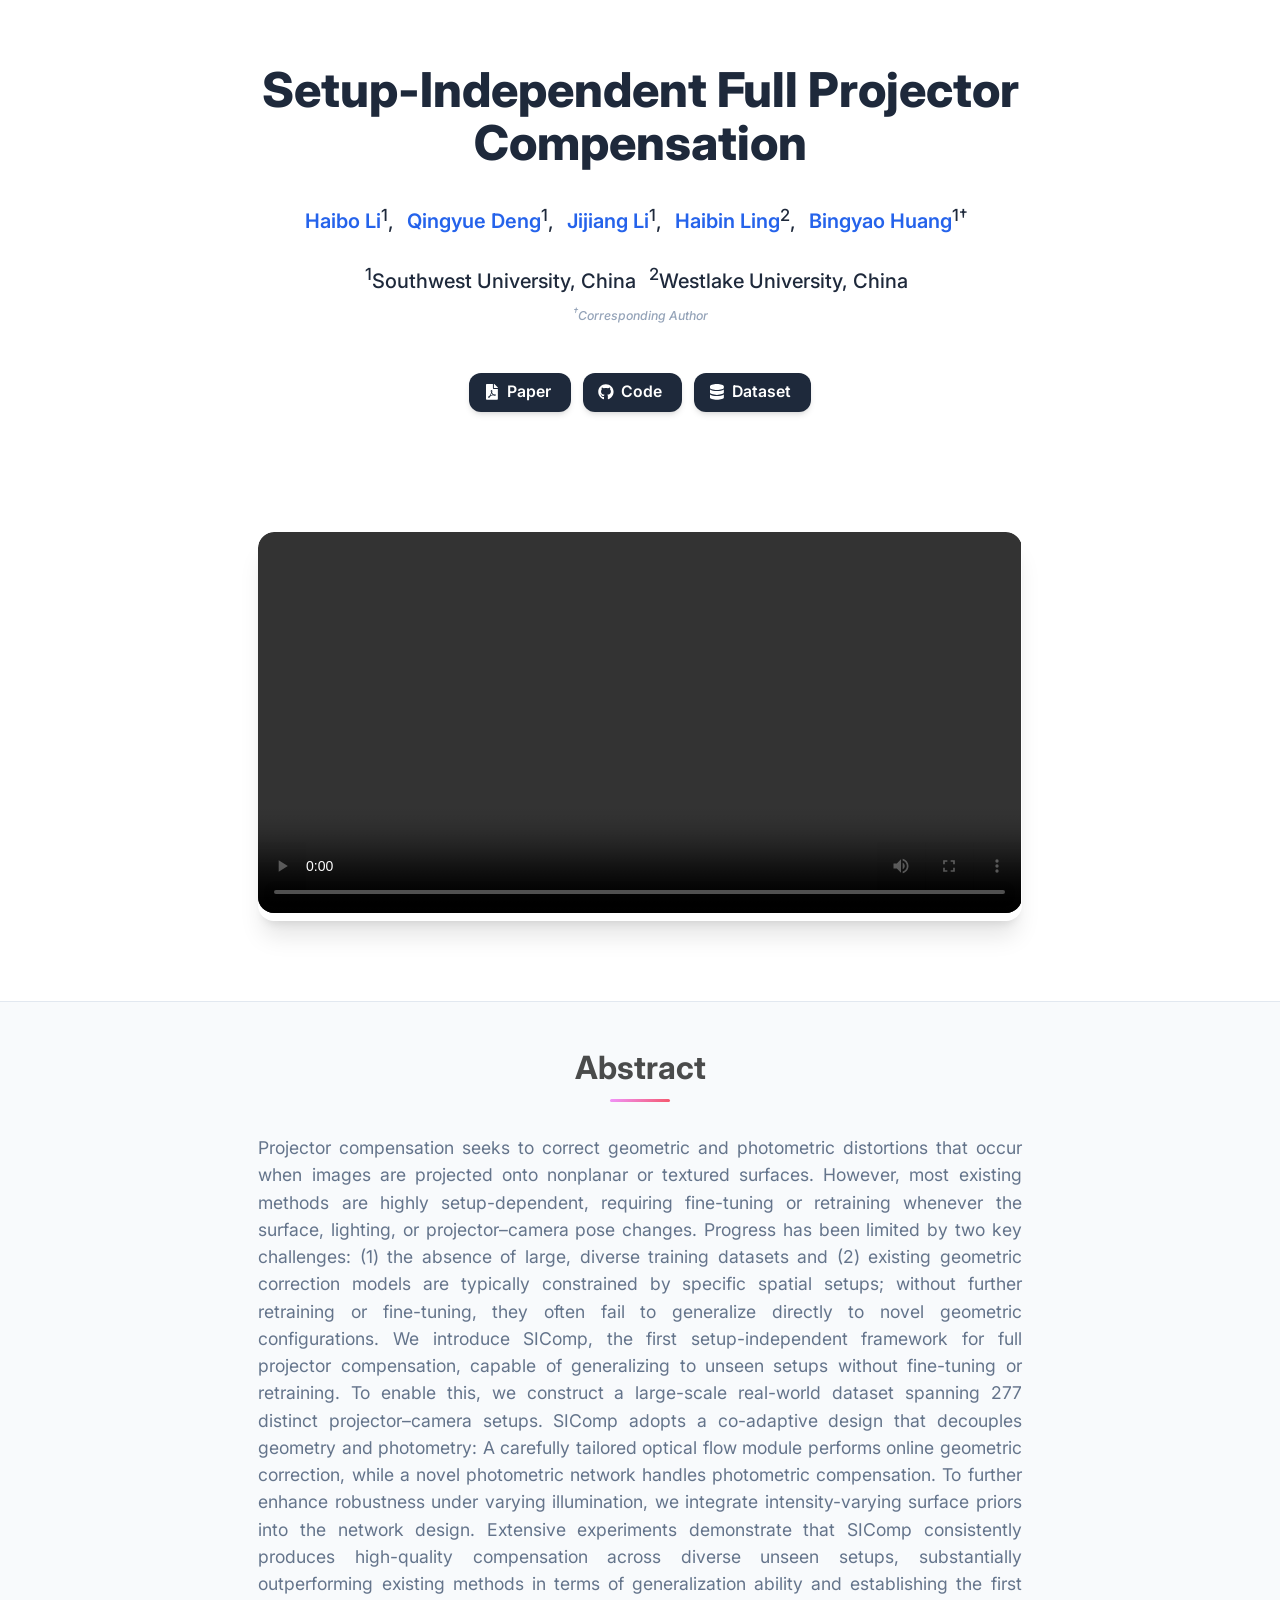
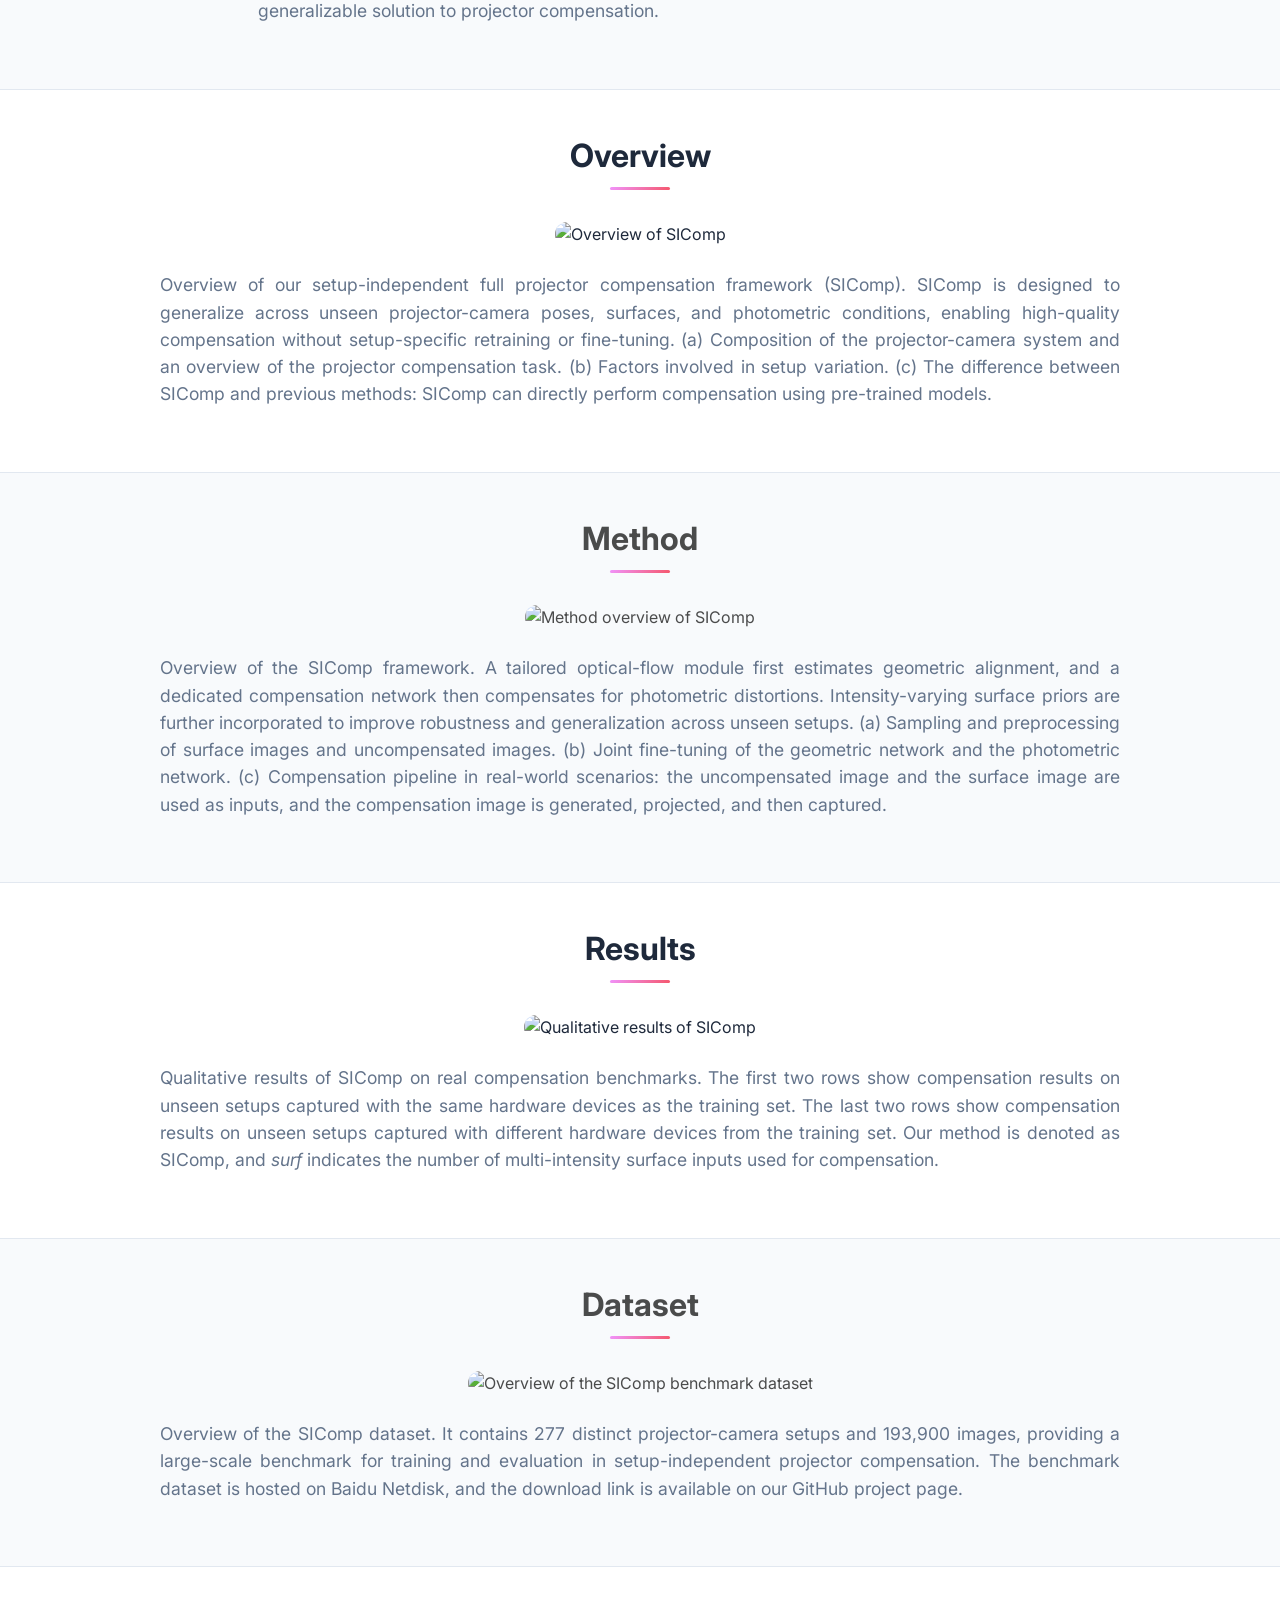
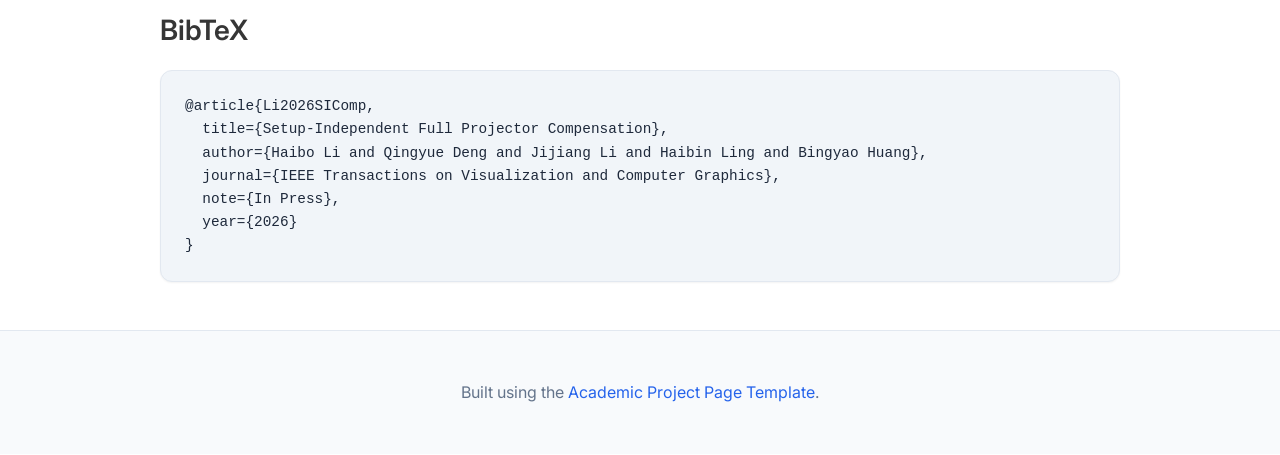
==== commit 77f3ecc5: "Upload source code" ====
--- a/index.html
+++ b/index.html
@@ -48,7 +48,7 @@
             <div class="column has-text-centered">
               <div class="publication-links">
                 <span class="link-block">
-                  <a href="javascript:void(0)" class="external-link button is-normal is-rounded is-dark">
+                  <a href="static/pdfs/Setup_Independent_Full_Projector_Compensation_arxiv.pdf" target="_blank" class="external-link button is-normal is-rounded is-dark">
                     <span class="icon"><i class="fas fa-file-pdf"></i></span>
                     <span>Paper</span>
                   </a>
@@ -62,7 +62,7 @@
                 </span>
 
                 <span class="link-block">
-                  <a href="https://pan.baidu.com/s/110cQsEBtPZjkQRMl1Yrnkw?pwd=1122" target="_blank" class="external-link button is-normal is-rounded is-dark">
+                  <a href="https://pan.baidu.com/s/1WYFhOsGlgVD5uP41hqPg5A?pwd=1122" target="_blank" class="external-link button is-normal is-rounded is-dark">
                     <span class="icon"><i class="fas fa-database"></i></span>
                     <span>Dataset</span>
                   </a>
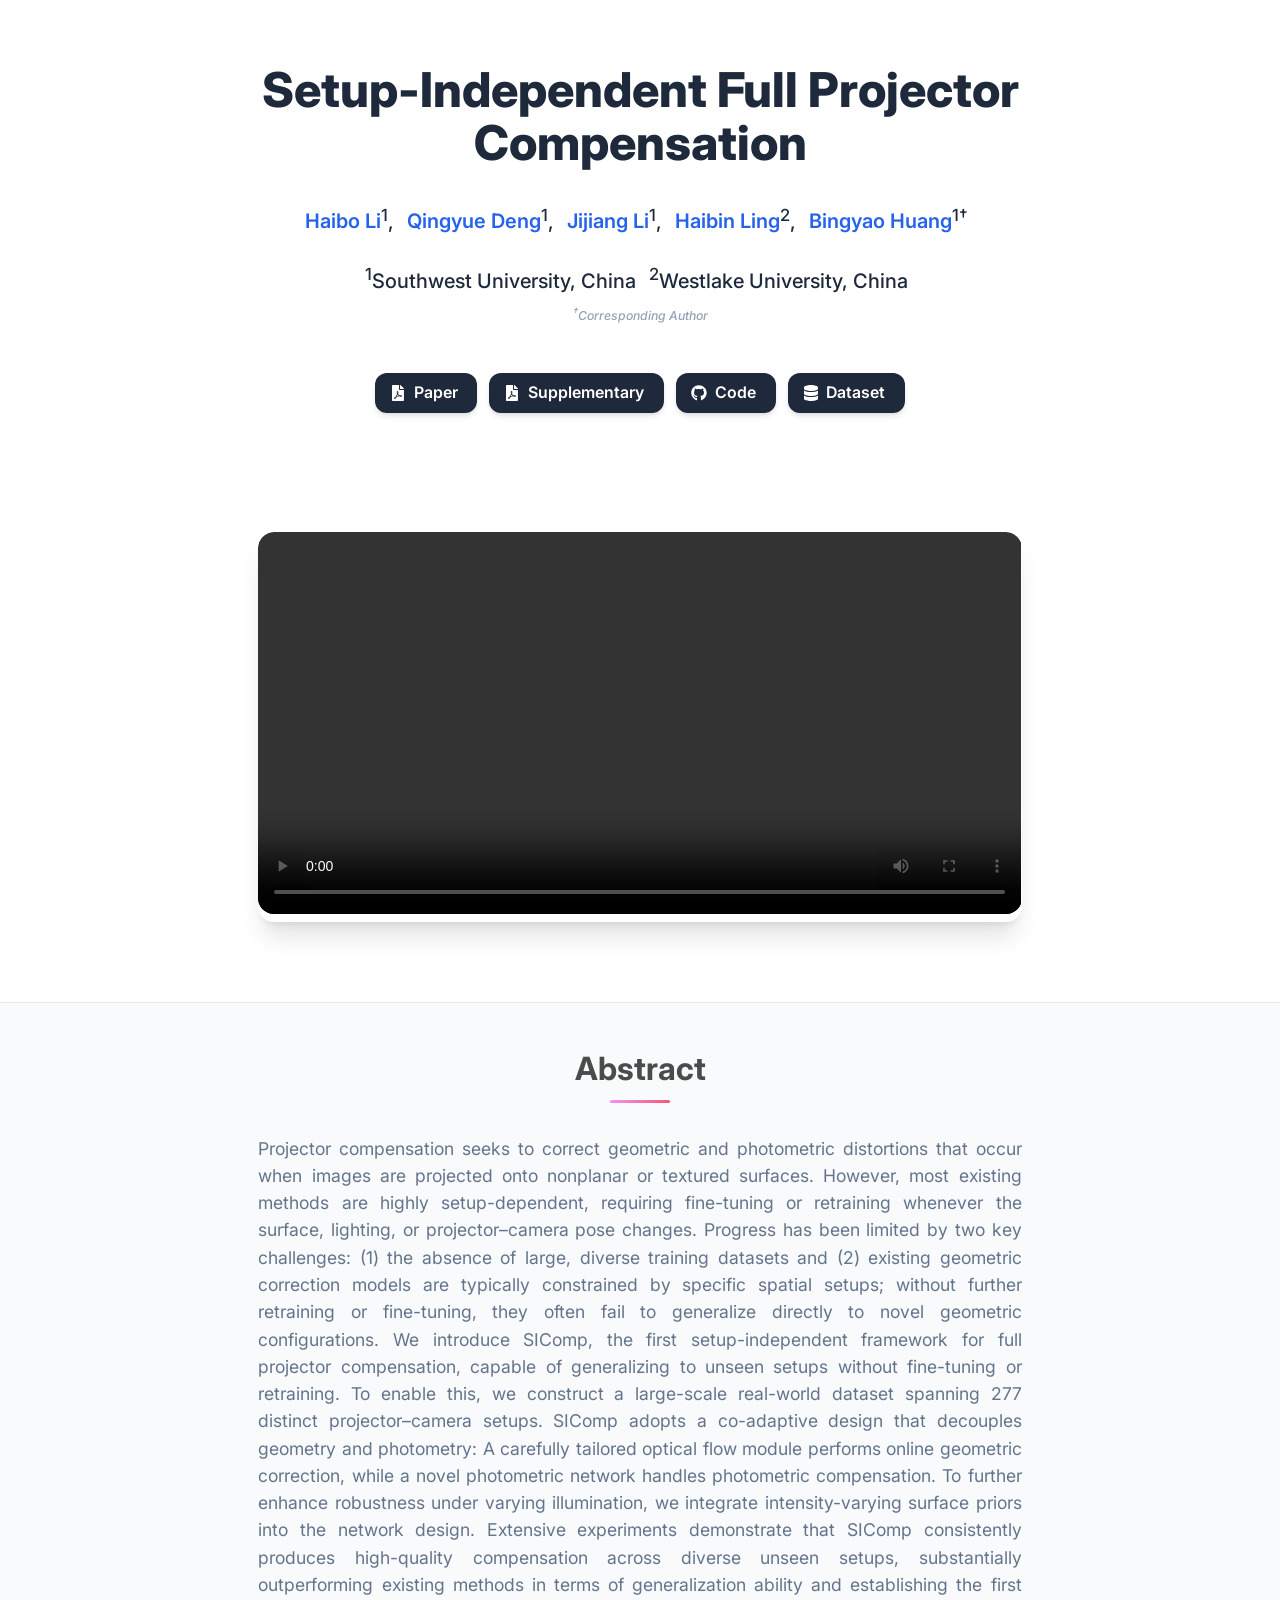
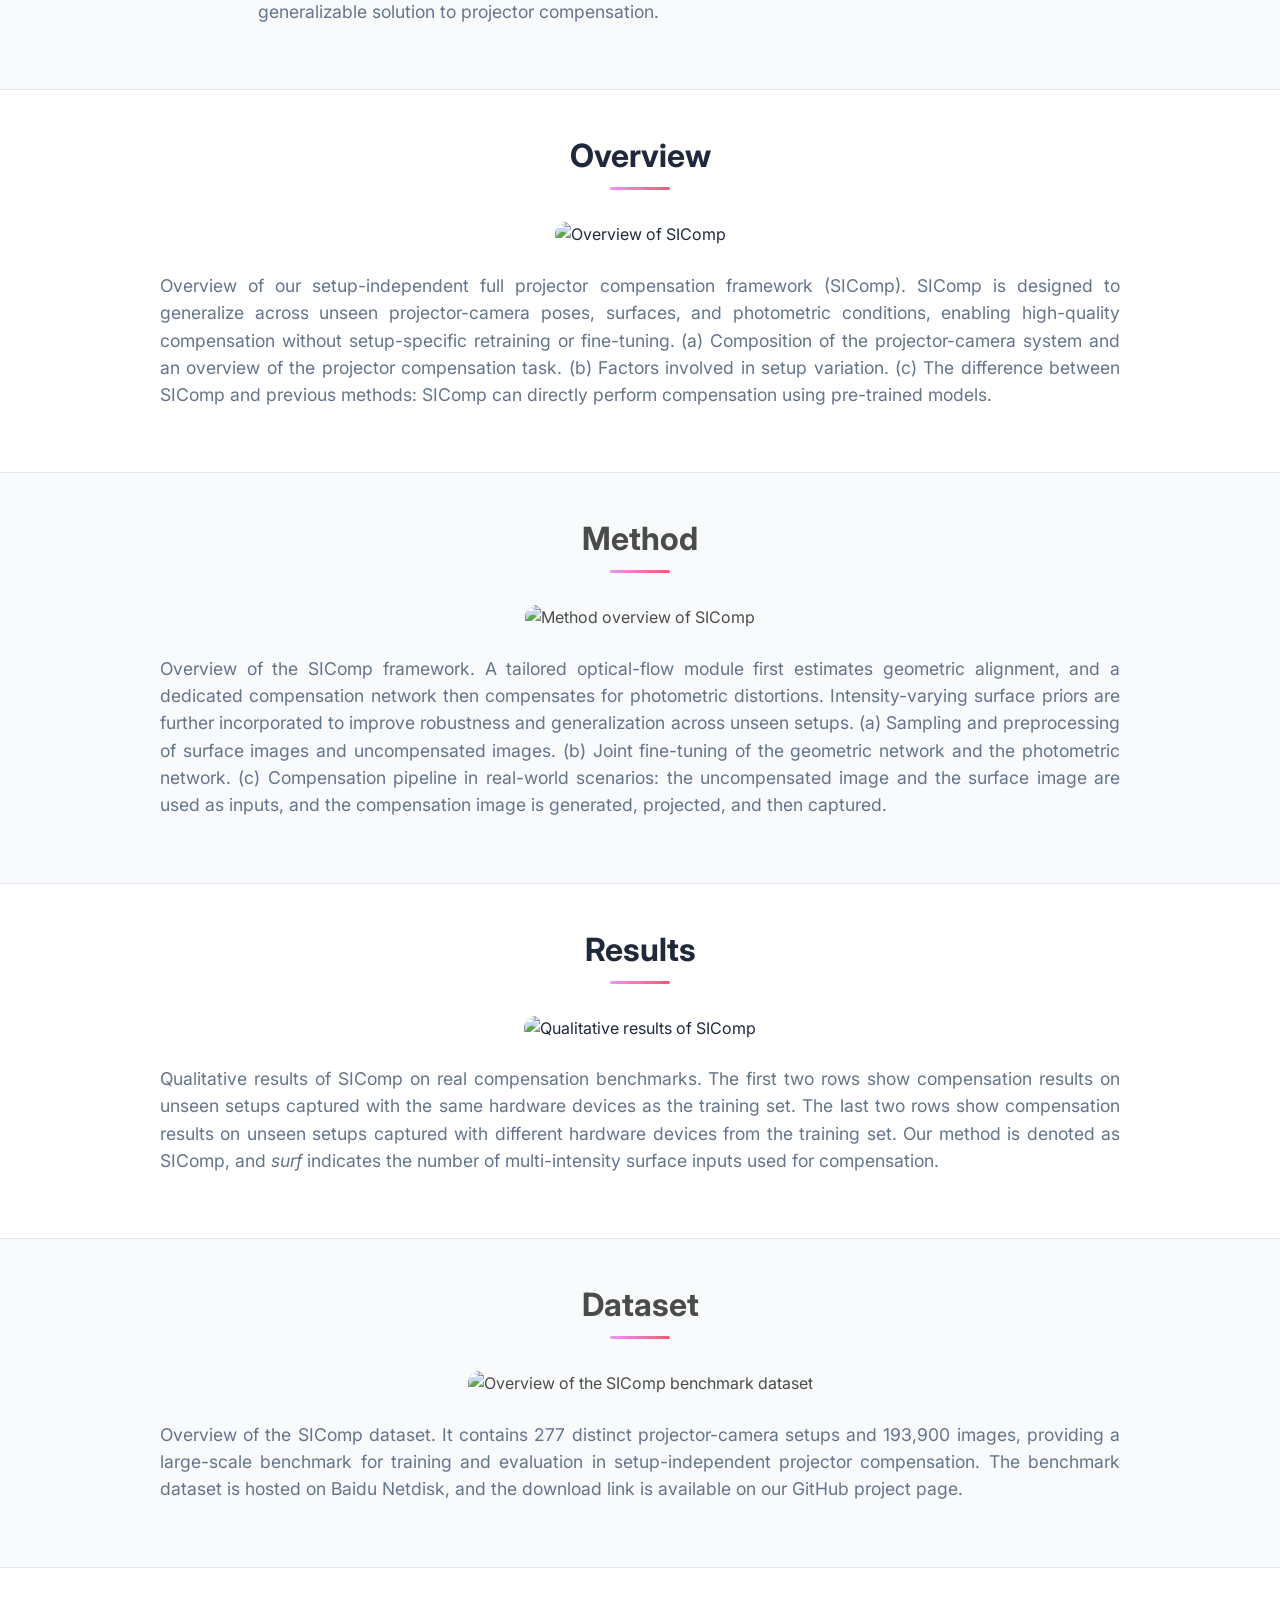
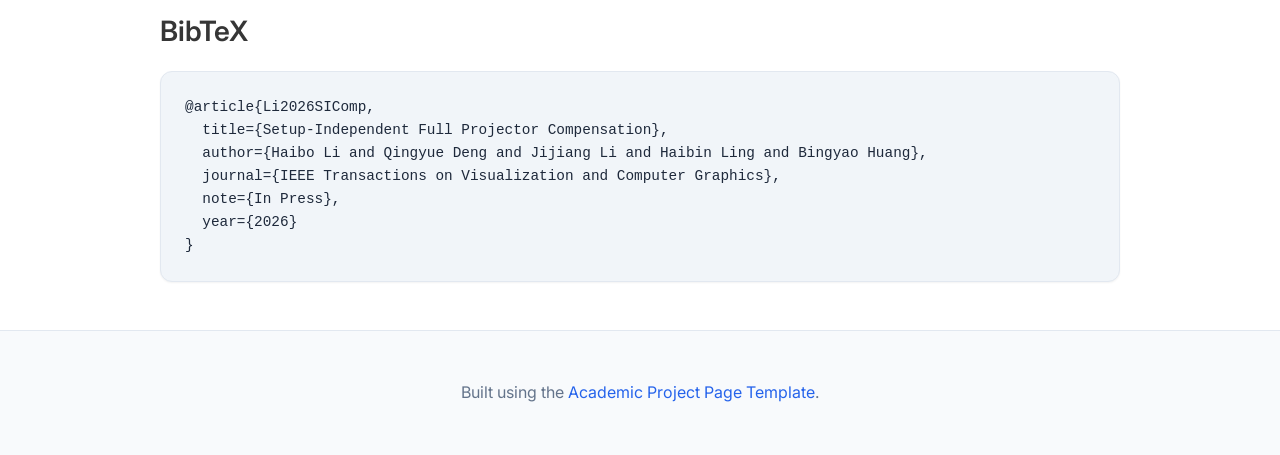
==== commit 30120ac7: "Update index.html" ====
--- a/index.html
+++ b/index.html
@@ -48,9 +48,16 @@
             <div class="column has-text-centered">
               <div class="publication-links">
                 <span class="link-block">
+                  <a href="https://doi.org/10.1109/TVCG.2026.3680736" target="_blank" class="external-link button is-normal is-rounded is-dark">
+                    <span class="icon"><i class="fas fa-file-pdf"></i></span>
+                    <span>Paper</span>
+                  </a>
+                </span>
+
+                <span class="link-block">
                   <a href="static/pdfs/Setup_Independent_Full_Projector_Compensation_arxiv.pdf" target="_blank" class="external-link button is-normal is-rounded is-dark">
                     <span class="icon"><i class="fas fa-file-pdf"></i></span>
-                    <span>Paper</span>
+                    <span>Supplementary</span>
                   </a>
                 </span>
 
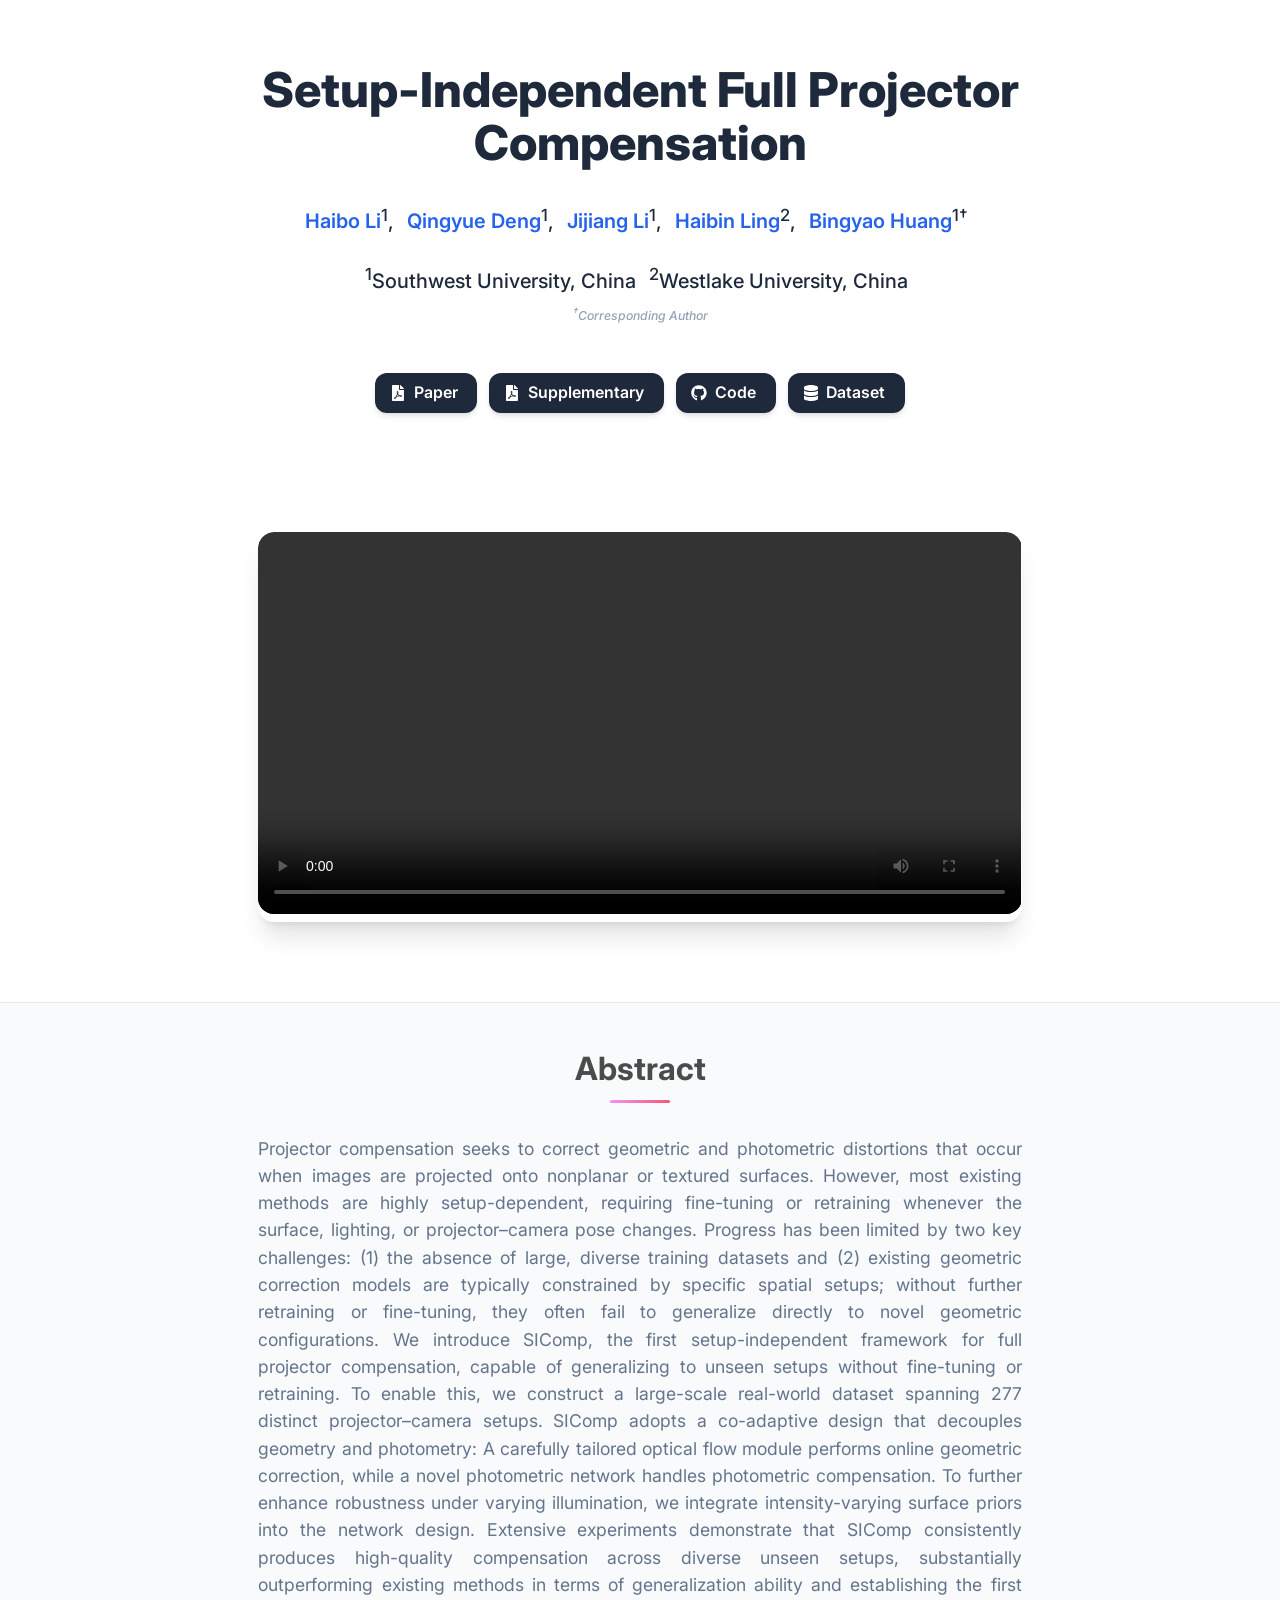
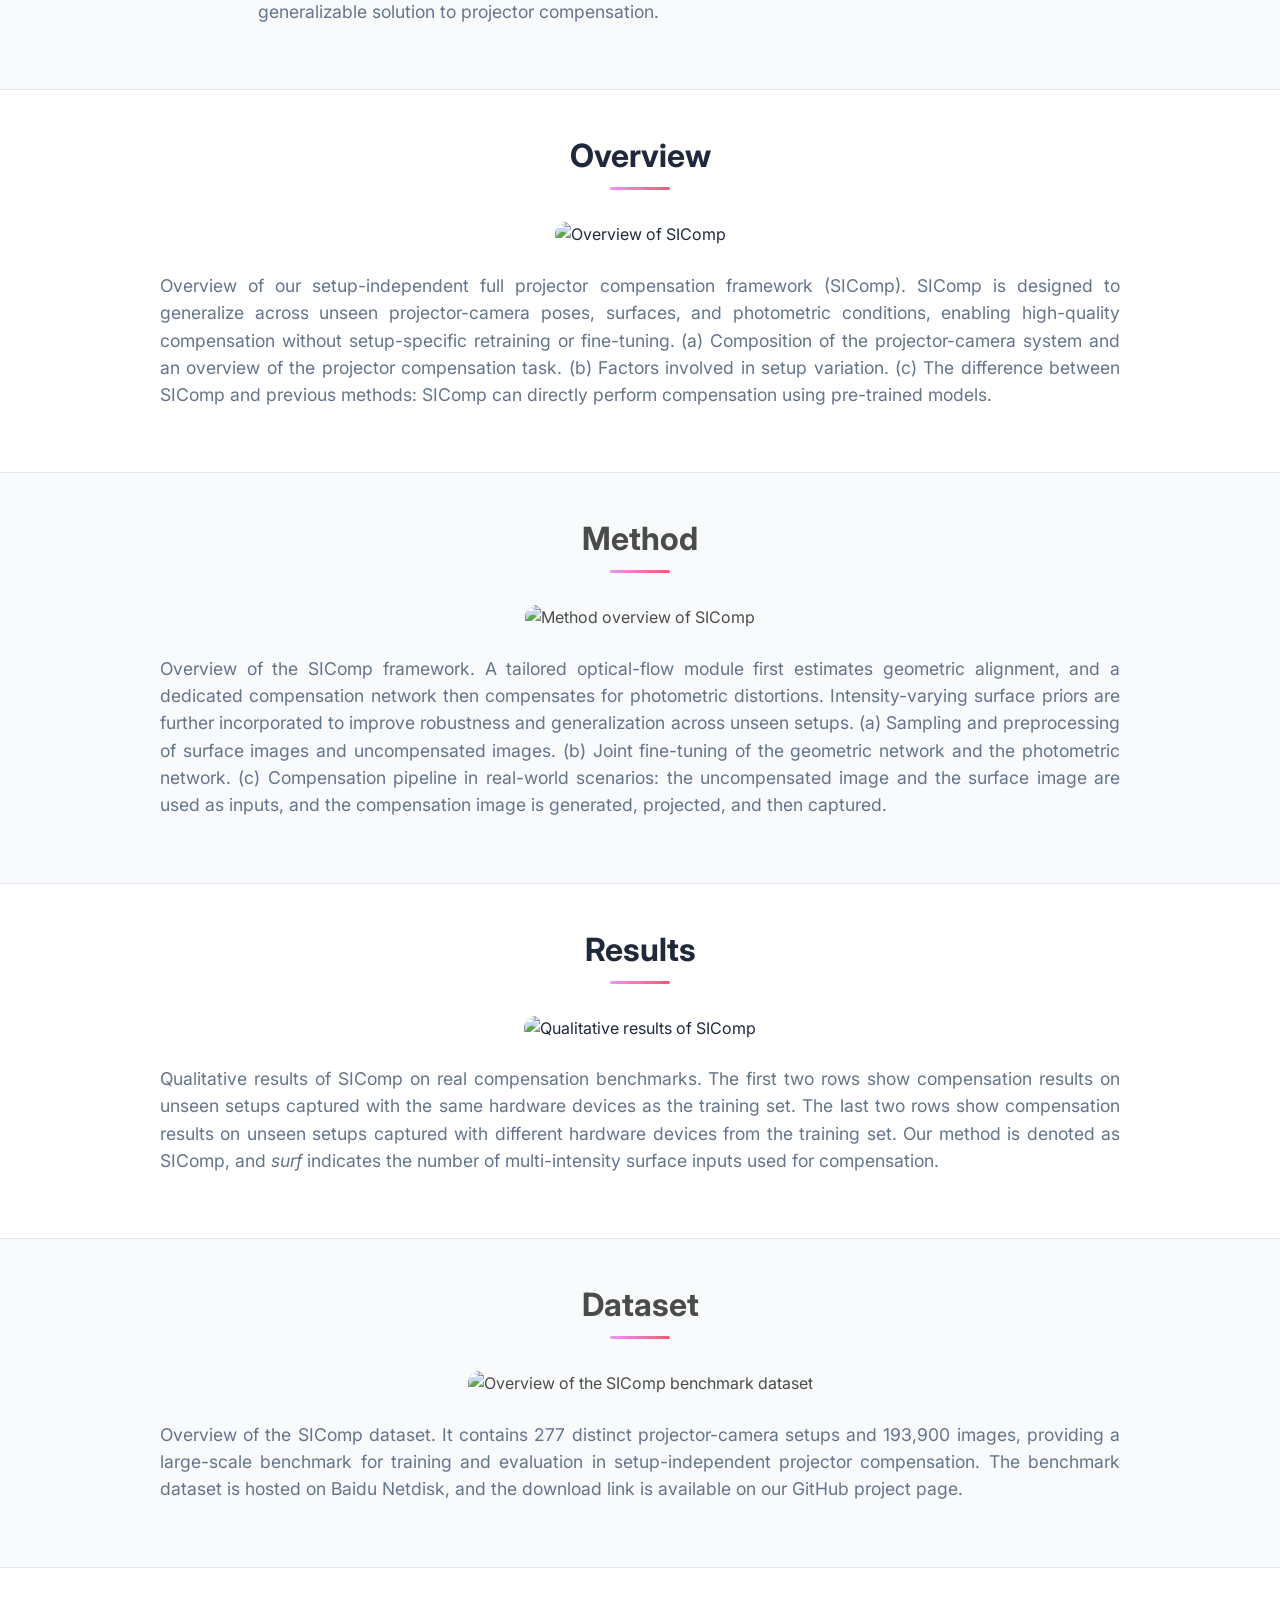
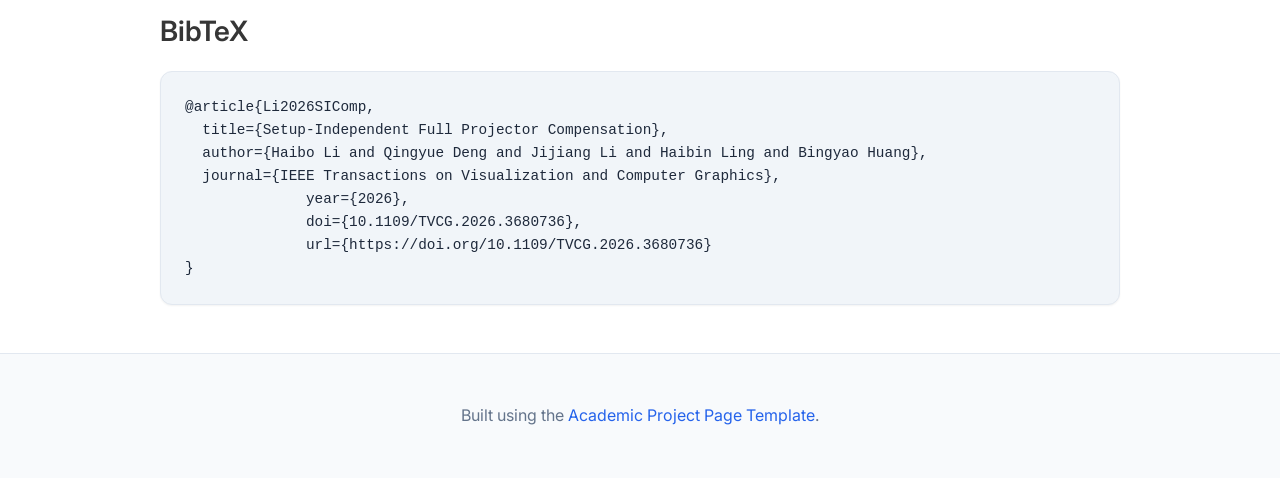
==== commit 743bc48c: "Update index.html" ====
--- a/index.html
+++ b/index.html
@@ -183,8 +183,9 @@
   title={Setup-Independent Full Projector Compensation},
   author={Haibo Li and Qingyue Deng and Jijiang Li and Haibin Ling and Bingyao Huang},
   journal={IEEE Transactions on Visualization and Computer Graphics},
-  note={In Press},
-  year={2026}
+              year={2026},
+              doi={10.1109/TVCG.2026.3680736},
+              url={https://doi.org/10.1109/TVCG.2026.3680736}
 }</code></pre>
     </div>
   </section>
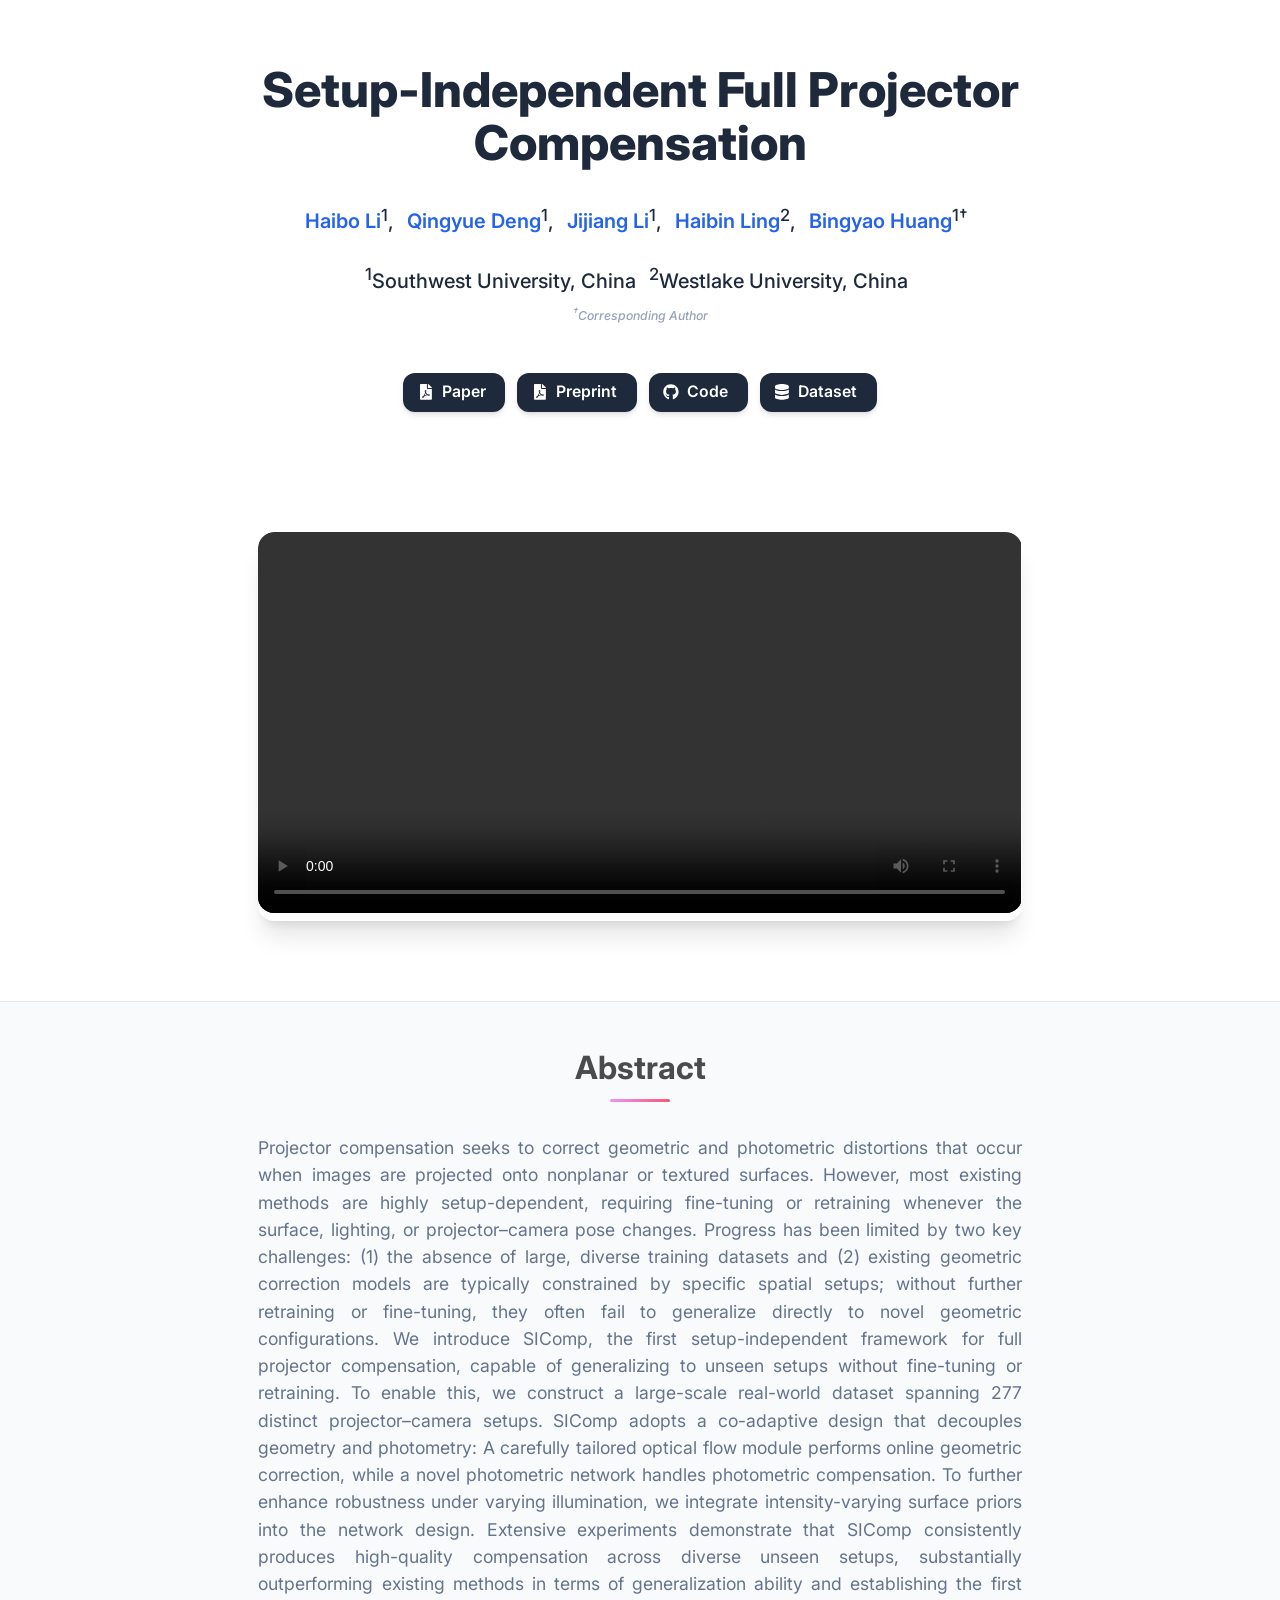
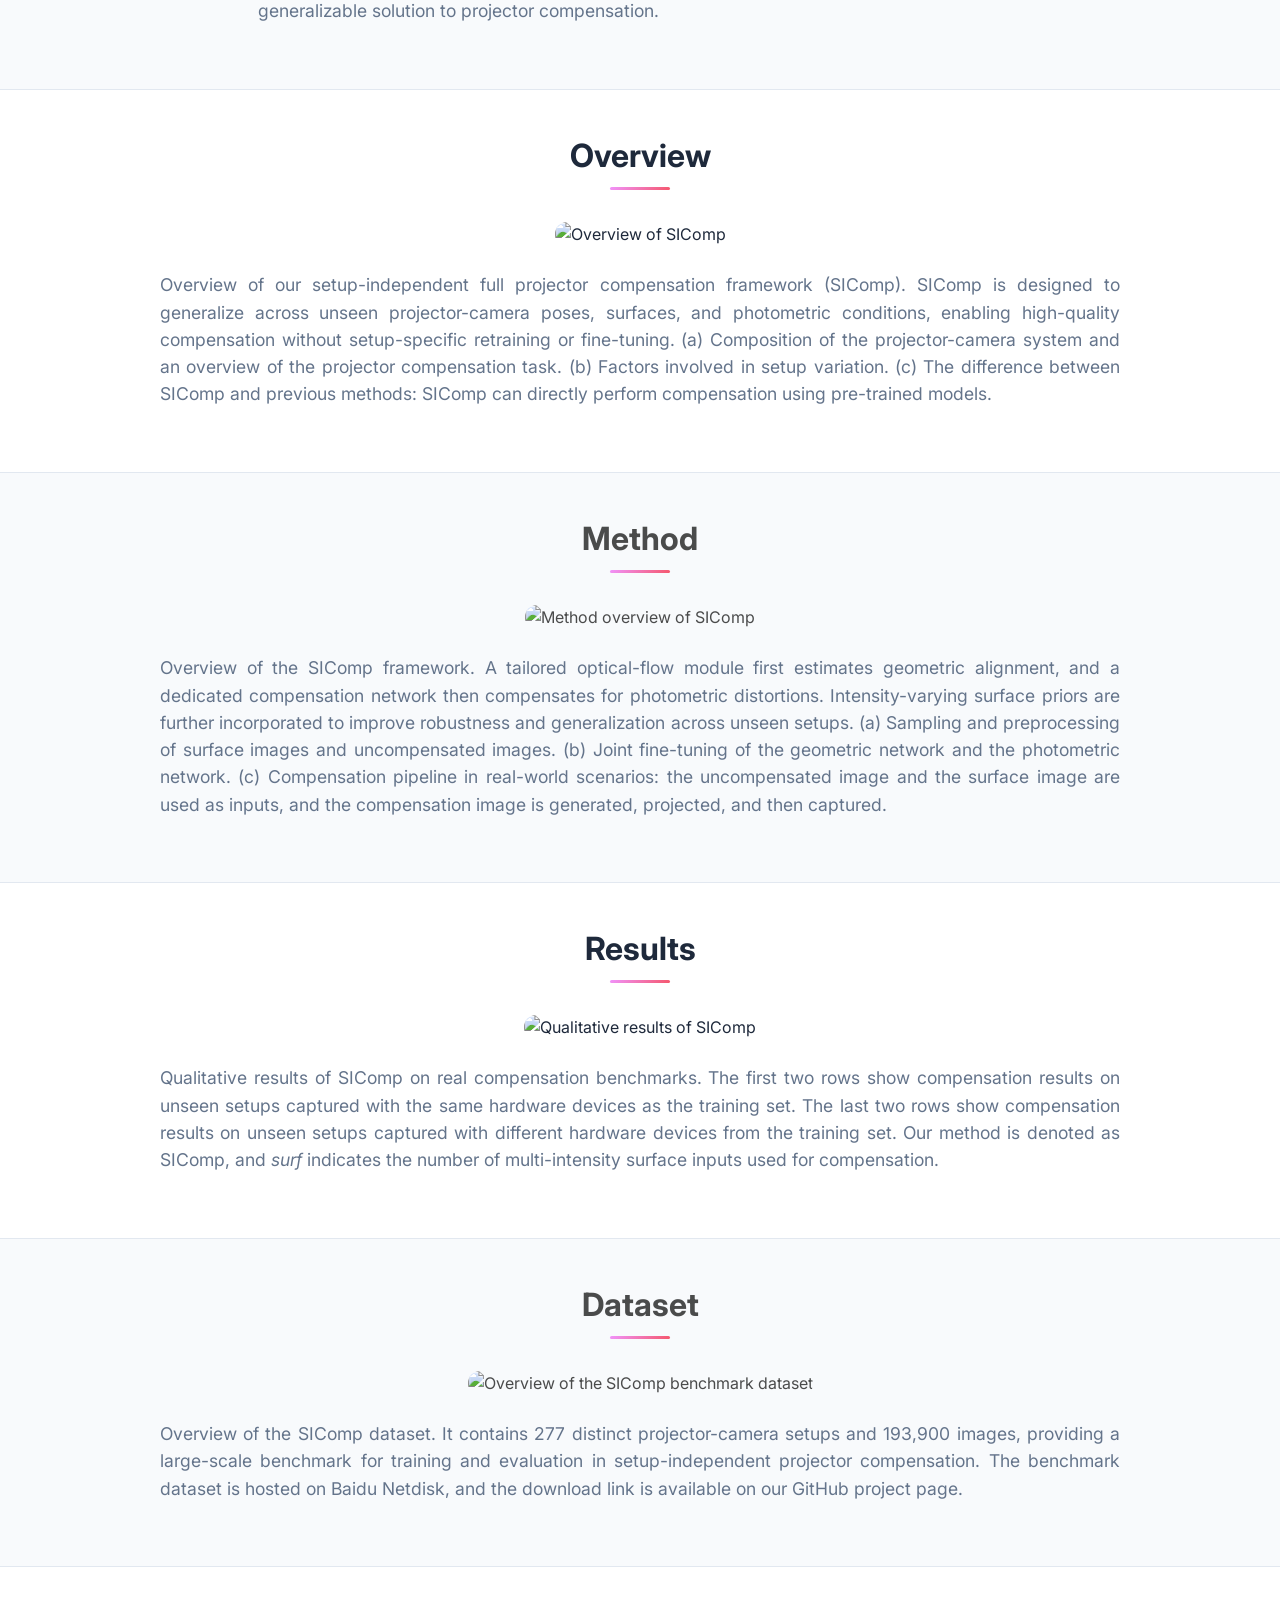
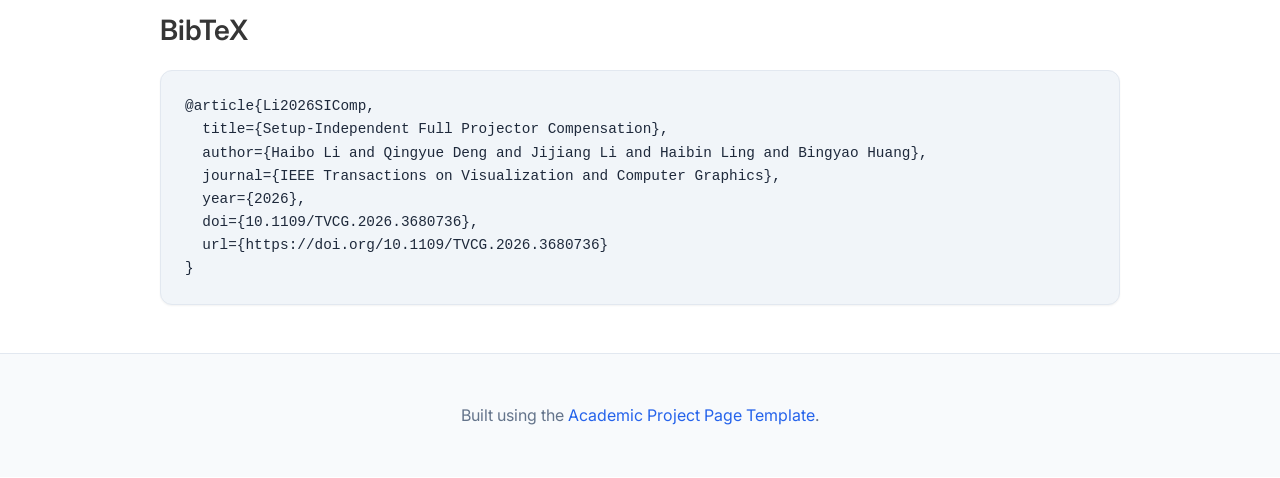
==== commit 5b0f6545: "Update index.html" ====
--- a/index.html
+++ b/index.html
@@ -57,7 +57,7 @@
                 <span class="link-block">
                   <a href="static/pdfs/Setup_Independent_Full_Projector_Compensation_arxiv.pdf" target="_blank" class="external-link button is-normal is-rounded is-dark">
                     <span class="icon"><i class="fas fa-file-pdf"></i></span>
-                    <span>Supplementary</span>
+                    <span>Preprint</span>
                   </a>
                 </span>
 
@@ -183,9 +183,9 @@
   title={Setup-Independent Full Projector Compensation},
   author={Haibo Li and Qingyue Deng and Jijiang Li and Haibin Ling and Bingyao Huang},
   journal={IEEE Transactions on Visualization and Computer Graphics},
-              year={2026},
-              doi={10.1109/TVCG.2026.3680736},
-              url={https://doi.org/10.1109/TVCG.2026.3680736}
+  year={2026},
+  doi={10.1109/TVCG.2026.3680736},
+  url={https://doi.org/10.1109/TVCG.2026.3680736}
 }</code></pre>
     </div>
   </section>
